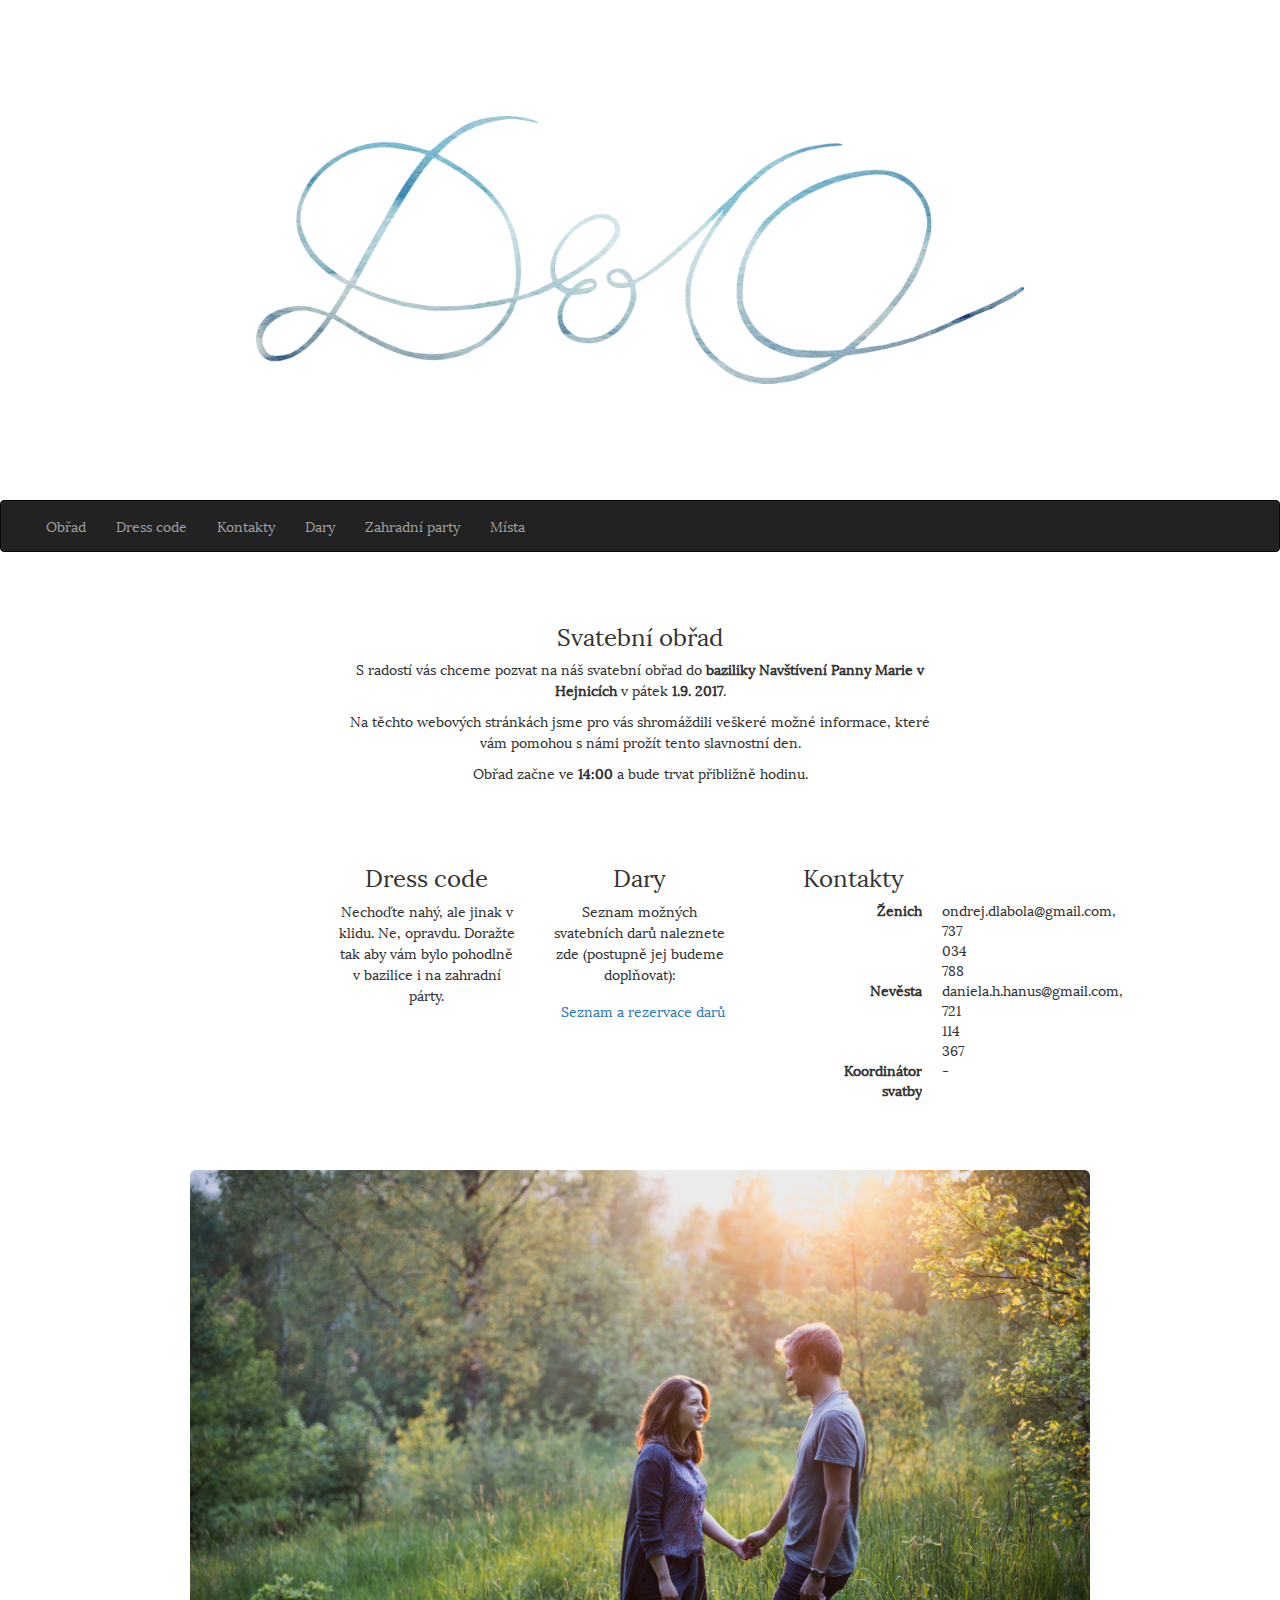
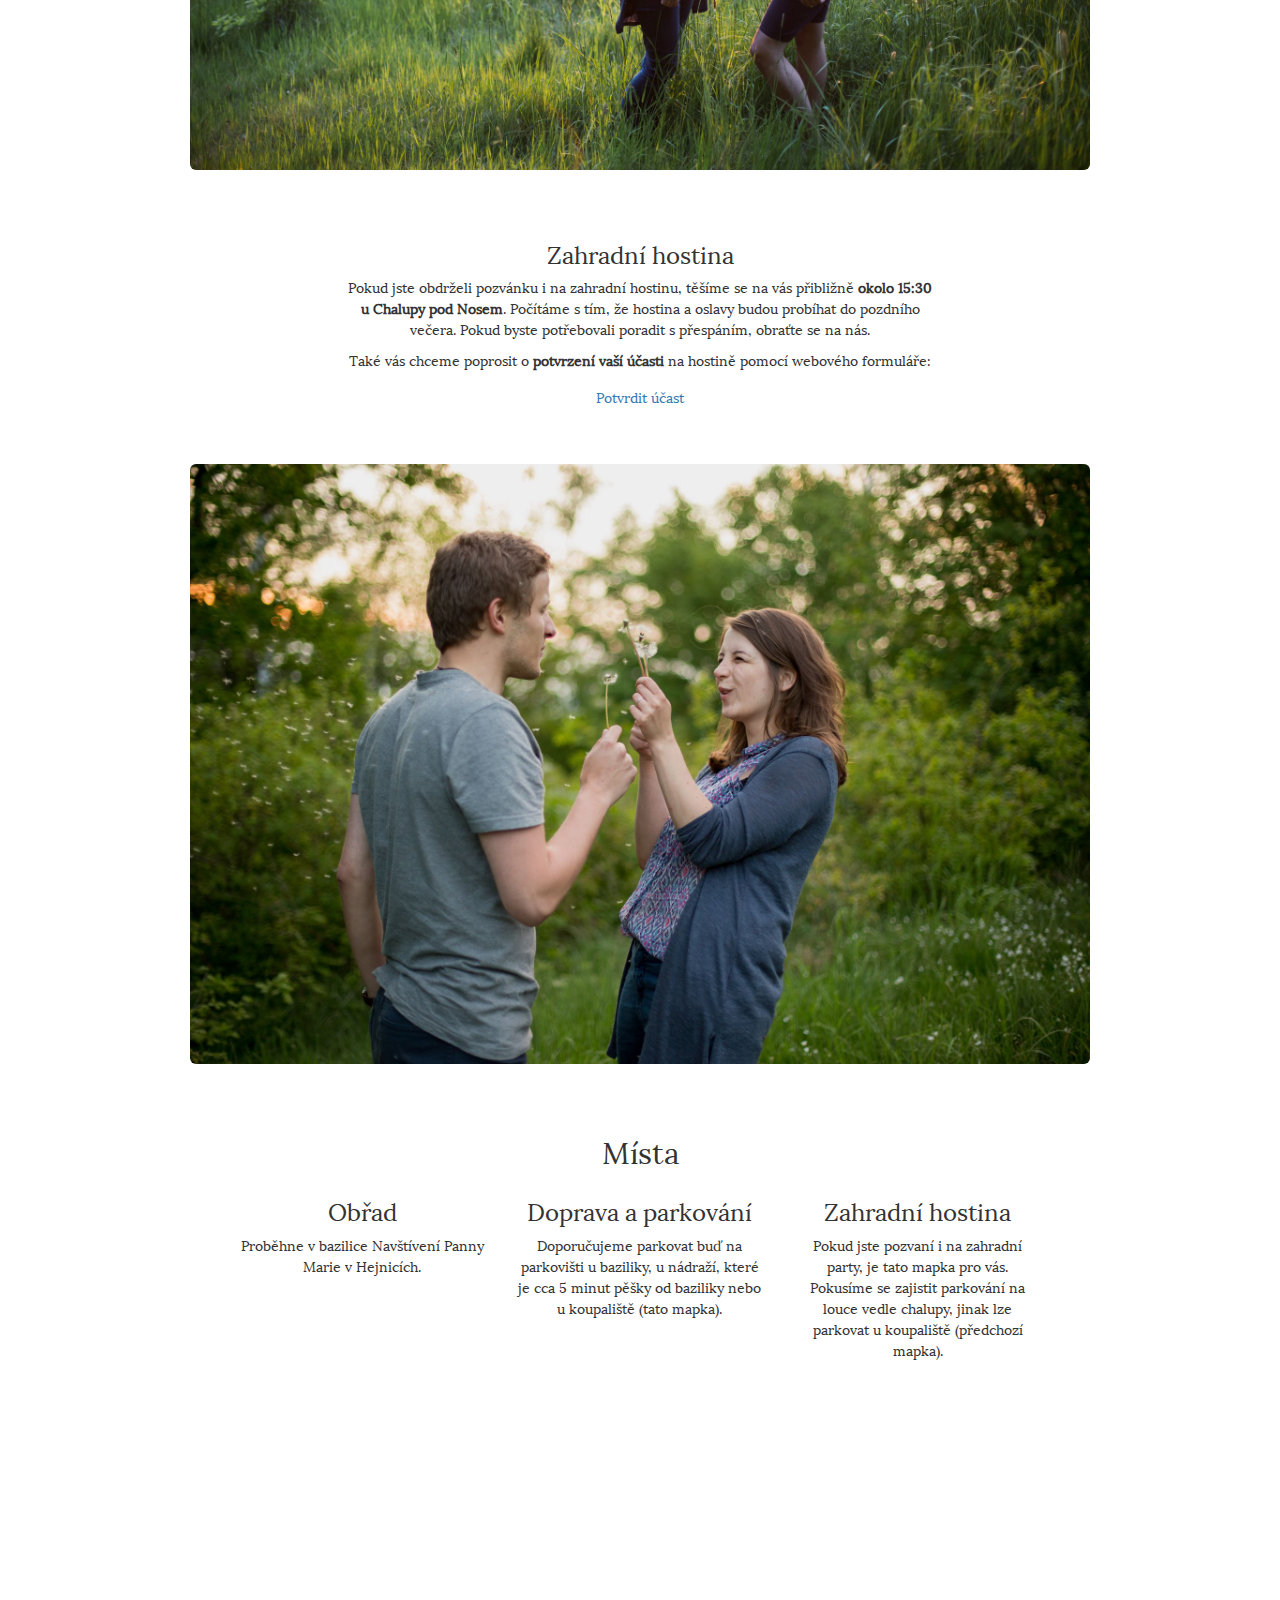
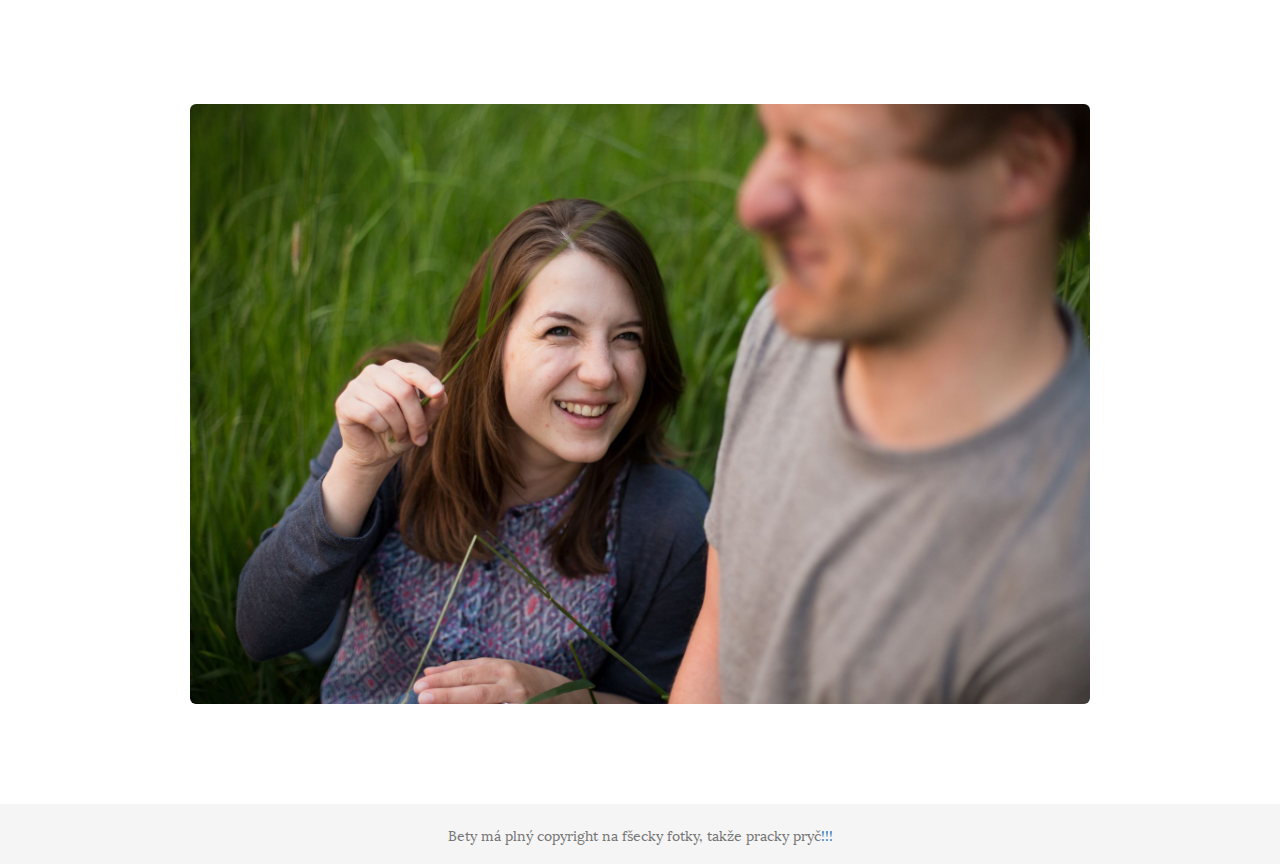
==== index.html @ 7dfdc050 "Added third map description" ====
<!DOCTYPE html>
<html lang="en">
<head>
    <title>Dáda a Ondra</title>
    <meta charset="UTF-8">
    <meta name="viewport" content="width=device-width, initial-scale=1">

    <link rel="stylesheet" href="https://maxcdn.bootstrapcdn.com/bootstrap/3.3.7/css/bootstrap.min.css">
    <link rel="stylesheet" href="css/custom.css">
    <script src="https://ajax.googleapis.com/ajax/libs/jquery/3.2.1/jquery.min.js"></script>
    <script src="https://maxcdn.bootstrapcdn.com/bootstrap/3.3.7/js/bootstrap.min.js"></script>

    <script src="https://api.mapy.cz/loader.js"></script>
    <script>Loader.load()</script>

</head>
<body data-spy="scroll" data-target=".navbar" data-offset="50">

<div class="container-fluid">
    <div class="row">
        <div class="col-sm-12 header-bg"></div>
    </div>
</div>

<nav class="navbar navbar-inverse" data-spy="affix" data-offset-top="0">
    <div class="container-fluid">
        <div class="navbar-header">
            <button type="button" class="navbar-toggle" data-toggle="collapse" data-target="#menu">
                <span class="icon-bar"></span>
                <span class="icon-bar"></span>
                <span class="icon-bar"></span>
            </button>
        </div>
        <div>
            <div class="collapse navbar-collapse" id="menu">
                <ul class="nav navbar-nav">
                    <li><a href="#ceremony-block">Obřad</a></li>
                    <li><a href="#info-block">Dress code</a></li>
                    <li><a href="#info-block">Kontakty</a></li>
                    <li><a href="#info-block">Dary</a></li>
                    <li><a href="#party-block">Zahradní party</a></li>
                    <li><a href="#navigation-block">Místa</a></li>
                </ul>
            </div>
        </div>
    </div>
</nav>

<div id="ceremony-block" class="container-fluid content">
    <div class="row">
        <div class="col-sm-3">
        </div>
        <div id="ceremony" class="col-sm-6">
            <h3>Svatební obřad</h3>
            <p>
                S radostí vás chceme pozvat na náš svatební obřad do <b>baziliky Navštívení Panny Marie v Hejnicích</b>
                v pátek
                <b>1.9. 2017</b>.
            </p>
            <p>
                Na těchto webových stránkách jsme pro vás shromáždili veškeré možné informace, které vám pomohou s námi
                prožít tento slavnostní den.
            </p>
            <p>
                Obřad začne ve <b>14:00</b> a bude trvat přibližně hodinu.
            </p>
        </div>
        <div class="col-sm-3">
        </div>
    </div>
</div>


<div id="info-block" class="container-fluid content">
    <div class="row">
        <div class="col-sm-3">
        </div>
        <div id="dress-code" class="col-sm-2">
            <h3>Dress code</h3>
            <p class="text-center">
                Nechoďte nahý, ale jinak v klidu. Ne, opravdu. Doražte tak aby vám bylo pohodlně v bazilice i na
                zahradní párty.
            </p>
        </div>
        <div id="gifts" class="col-sm-2">
            <h3>Dary</h3>
            <p class="text-center">
                Seznam možných svatebních darů naleznete zde (postupně jej budeme doplňovat):
            </p>
            <a href="https://www.beremese.cz/wedding_registry/9ls48k8/" class="btn btn-link" role="button">Seznam
                a
                rezervace darů</a>
        </div>
        <div id="contacts" class="col-sm-2">
            <h3>Kontakty</h3>
            <dl class="dl-horizontal">
                <dt>Ženich</dt>
                <dd>ondrej.dlabola@gmail.com, 737 034 788</dd>

                <dt>Nevěsta</dt>
                <dd>daniela.h.hanus@gmail.com, 721 114 367</dd>

                <dt>Koordinátor<br/>svatby</dt>
                <dd>-</dd>
            </dl>
        </div>
        <div class="col-sm-3">
        </div>
    </div>
</div>

<div id="photo-block-1" class="container-fluid content">
    <div class="row">
        <div class="col-sm-12">
            <img class="img-responsive img-rounded photo-horizontal" src="./images/IMG_9282.jpg"/>
        </div>
    </div>
</div>

<div id="party-block" class="container-fluid content">
    <div class="col-sm-3">
    </div>
    <div id="party" class="col-sm-6">
        <h3>Zahradní hostina</h3>
        <p>
            Pokud jste obdrželi pozvánku i na zahradní hostinu, těšíme se na vás přibližně <b>okolo 15:30 u Chalupy pod
            Nosem</b>. Počítáme s tím, že hostina a oslavy budou probíhat do pozdního večera. Pokud byste potřebovali
            poradit s přespáním, obraťte se na nás.
        </p>
        <p>
            Také vás chceme poprosit o <b>potvrzení vaší účasti</b> na hostině pomocí webového formuláře:
        </p>

        <button type="button" class="btn btn-link" data-toggle="modal" data-target="#register-me-modal">Potvrdit účast
        </button>
    </div>
    <div class="col-sm-3">
    </div>
</div>

<div id="photo-block-2" class="container-fluid content">
    <div class="row">
        <div class="col-sm-12">
            <img class="img-responsive img-rounded photo-horizontal" src="./images/IMG_9366.jpg"/>
        </div>
    </div>
</div>

<div id="navigation-block" class="container-fluid content">
    <h2>Místa</h2>
    <div class="col-sm-2">
    </div>
    <div class="col-sm-8">
        <div class="row">
            <div id="ceremony-location" class="col-sm-4">
                <h3>Obřad</h3>
                <p>
                    Proběhne v bazilice Navštívení Panny Marie v Hejnicích.
                    <br/>
                    <br/>
                    <br/>
                </p>
                <iframe src="https://api.mapy.cz/frame?params=%7B%22x%22%3A15.182557798004154%2C%22y%22%3A50.87543993093977%2C%22base%22%3A%2227%22%2C%22layers%22%3A%5B%5D%2C%22zoom%22%3A16%2C%22url%22%3A%22https%3A%2F%2Fmapy.cz%2Fs%2F1PWFK%22%2C%22mark%22%3A%7B%22x%22%3A%2215.182557798004154%22%2C%22y%22%3A%2250.87543993093977%22%2C%22title%22%3A%2250.8754400N%2C%2015.1825578E%22%7D%2C%22overview%22%3Afalse%7D&amp;width=400&amp;height=280&amp;lang=cs"
                        width="400" height="280" style="border:none" frameBorder="0"></iframe>
            </div>
            <div id="parking-location" class="col-sm-4">
                <h3>Doprava a parkování</h3>
                <p>
                    Doporučujeme parkovat buď na parkovišti u baziliky, u nádraží, které je cca 5 minut pěšky od
                    baziliky nebo u koupaliště (tato mapka).
                </p>
                <iframe src="https://api.mapy.cz/frame?params=%7B%22x%22%3A15.185529685592655%2C%22y%22%3A50.87555840554032%2C%22base%22%3A%2227%22%2C%22layers%22%3A%5B%5D%2C%22zoom%22%3A16%2C%22url%22%3A%22https%3A%2F%2Fmapy.cz%2Fs%2F1PWHL%22%2C%22mark%22%3A%7B%22x%22%3A%2215.187825656509403%22%2C%22y%22%3A%2250.87579873880292%22%2C%22title%22%3A%2250.8757986N%2C%2015.1878256E%22%7D%2C%22overview%22%3Afalse%7D&amp;width=400&amp;height=280&amp;lang=cs"
                        width="400" height="280" style="border:none" frameBorder="0"></iframe>
            </div>
            <div id="party-location" class="col-sm-4">
                <h3>Zahradní hostina</h3>
                <p>
                    Pokud jste pozvaní i na zahradní party, je tato mapka pro vás. Pokusíme se zajistit parkování na
                    louce vedle chalupy, jinak lze parkovat u koupaliště (předchozí mapka).
                </p>
                <iframe src="https://api.mapy.cz/frame?params=%7B%22x%22%3A15.194311237907414%2C%22y%22%3A50.87183815936264%2C%22base%22%3A%2227%22%2C%22layers%22%3A%5B%5D%2C%22zoom%22%3A16%2C%22url%22%3A%22https%3A%2F%2Fmapy.cz%2Fs%2F1PWI7%22%2C%22mark%22%3A%7B%22x%22%3A%2215.194686747169499%22%2C%22y%22%3A%2250.8714894768473%22%2C%22title%22%3A%22Z%C3%A1ti%C5%A1%C3%AD%20186%2C%20Hejnice%22%7D%2C%22overview%22%3Afalse%7D&amp;width=400&amp;height=280&amp;lang=cs"
                        width="400" height="280" style="border:none" frameBorder="0"></iframe>
            </div>
        </div>
    </div>
    <div class="col-sm-2">
    </div>
</div>

<div id="photo-block-3" class="container-fluid content">
    <div class="row">
        <div class="col-sm-12">
            <img class="img-responsive img-rounded photo-horizontal" src="./images/IMG_9304.jpg"/>
        </div>
    </div>
</div>

<script>
    var submitted = false;
</script>

<iframe name="hidden_iframe" id="hidden_iframe" style="display:none;"
        onload="if(submitted){
            $('#register-me-modal').modal('hide');
            $('#thank-you-modal').modal('show');
        }"
        frameborder="0">
</iframe>

<div id="register-me-modal" class="modal fade modal-do" role="dialog">
    <div class="modal-dialog modal-sm ">

        <div class="modal-content">
            <form action="https://docs.google.com/forms/d/e/1FAIpQLSevgIt2y4L9eACH-d4NihC_eIrcuubS045JWksDx2VTRKlRAg/formResponse"
                  target="hidden_iframe" method="POST" id="googleForm" onsubmit="submitted=true;">
                <div class="modal-header">
                    <button type="button" class="close" data-dismiss="modal">&times;</button>
                    <h4 class="modal-title">Dorazíme!</h4>
                </div>
                <div class="modal-body">

                    <div class="form-group">
                        <label for="entry_1836732731">Vaše jméno</label>
                        <input type="text" name="entry.1836732731" value="" class="" id="entry_1836732731" dir="auto"
                               placeholder="Jméno">
                    </div>
                    <div class="form-group">
                        <label>Dorazím s:</label>
                        <div class="checkbox">
                            <label><input name="entry.2018107835" type="checkbox" data-value="partnerem"
                                          value="partnerem">partnerem</label>
                        </div>
                        <div class="checkbox">
                            <label><input name="entry.2018107835" type="checkbox" data-value="dětmi"
                                          value="dětmi">dětmi</label>
                        </div>
                    </div>
                    <div class="form-group">
                        <label for="entry_1009615310">Vzkaz pro nás</label>
                        <textarea class="" data-rows="5" tabindex="0" aria-label="Místo pro vzkazy"
                                  name="entry.1009615310"
                                  id="entry_1009615310" dir="auto" data-initial-dir="auto"
                                  data-initial-value=""></textarea>
                    </div>


                </div>
                <div class="modal-footer">
                    <input type="submit" id="submit" class="btn btn-custom" name="submit" value="Odeslat">
                    <button type="button" class="btn btn-default" data-dismiss="modal">Zavřít</button>
                </div>
            </form>
        </div>

    </div>
</div>

<div id="thank-you-modal" class="modal fade modal-do" role="dialog">
    <div class="modal-dialog modal-sm">
        <div class="modal-content">
            <div class="modal-header">
                <button type="button" class="close" data-dismiss="modal">&times;</button>
                <h4 class="modal-title">Odesláno!</h4>
            </div>
            <div class="modal-body">
                <p>Díky!</p>
            </div>
            <div class="modal-footer">
                <button type="button" class="btn btn-default" data-dismiss="modal">Zavřít</button>
            </div>
        </div>

    </div>
</div>

<footer class="footer">
    <div class="container">
        <p class="text-muted">Bety má plný copyright na fšecky fotky, takže pracky pryč<a href="secret.html">!!!</a></p>
    </div>
</footer>

</body>
</html>
---- css/custom.css ----
@font-face {
    font-family: 'Lora';
    src: url('./../fonts/Lora-Regular.ttf');
}

@font-face {
    font-family: 'LoraBold';
    src: url('./../fonts/Lora-Bold.ttf');
}

@font-face {
    font-family: 'LoraItalic';
    src: url('./../fonts/Lora-Italic.ttf');
}

@font-face {
    font-family: 'LoraBoldItalic';
    src: url('./../fonts/Lora-BoldItalic.ttf');
}

body {
    position: relative;
    font: normal 14px Lora;
    text-align: center;
}

h3 {
    text-align: center;
}

.dl-horizontal dd {
    text-align: left;
}

.affix {
    top:0;
    width: 100%;
    z-index:100;
}
.navbar {
    margin-bottom: 0;
}

.affix ~ .container-fluid {
    position: relative;
    top: 50px;
}

.content {
    padding-top: 50px;
}

.col-sm-4 > .photo-vertical {
    max-width: 400px;
    margin: auto;
}

.col-sm-12 > .photo-horizontal {
    max-width: 900px;
    margin: auto;
}

.header-bg {
    width: 100%;
    height: 500px;
    background-image: url(./../images/DaO.png);
    background-repeat: no-repeat;
    background-size: 60%;
    background-position: center center;
}

.modal-do {
    text-align: left;
    margin: 10px;
}

.footer {
    margin-top: 100px;
    bottom: 0;
    width: 100%;
    height: 60px;
    background-color: #f5f5f5;
}

.container .text-muted {
    margin: 20px 0;
}
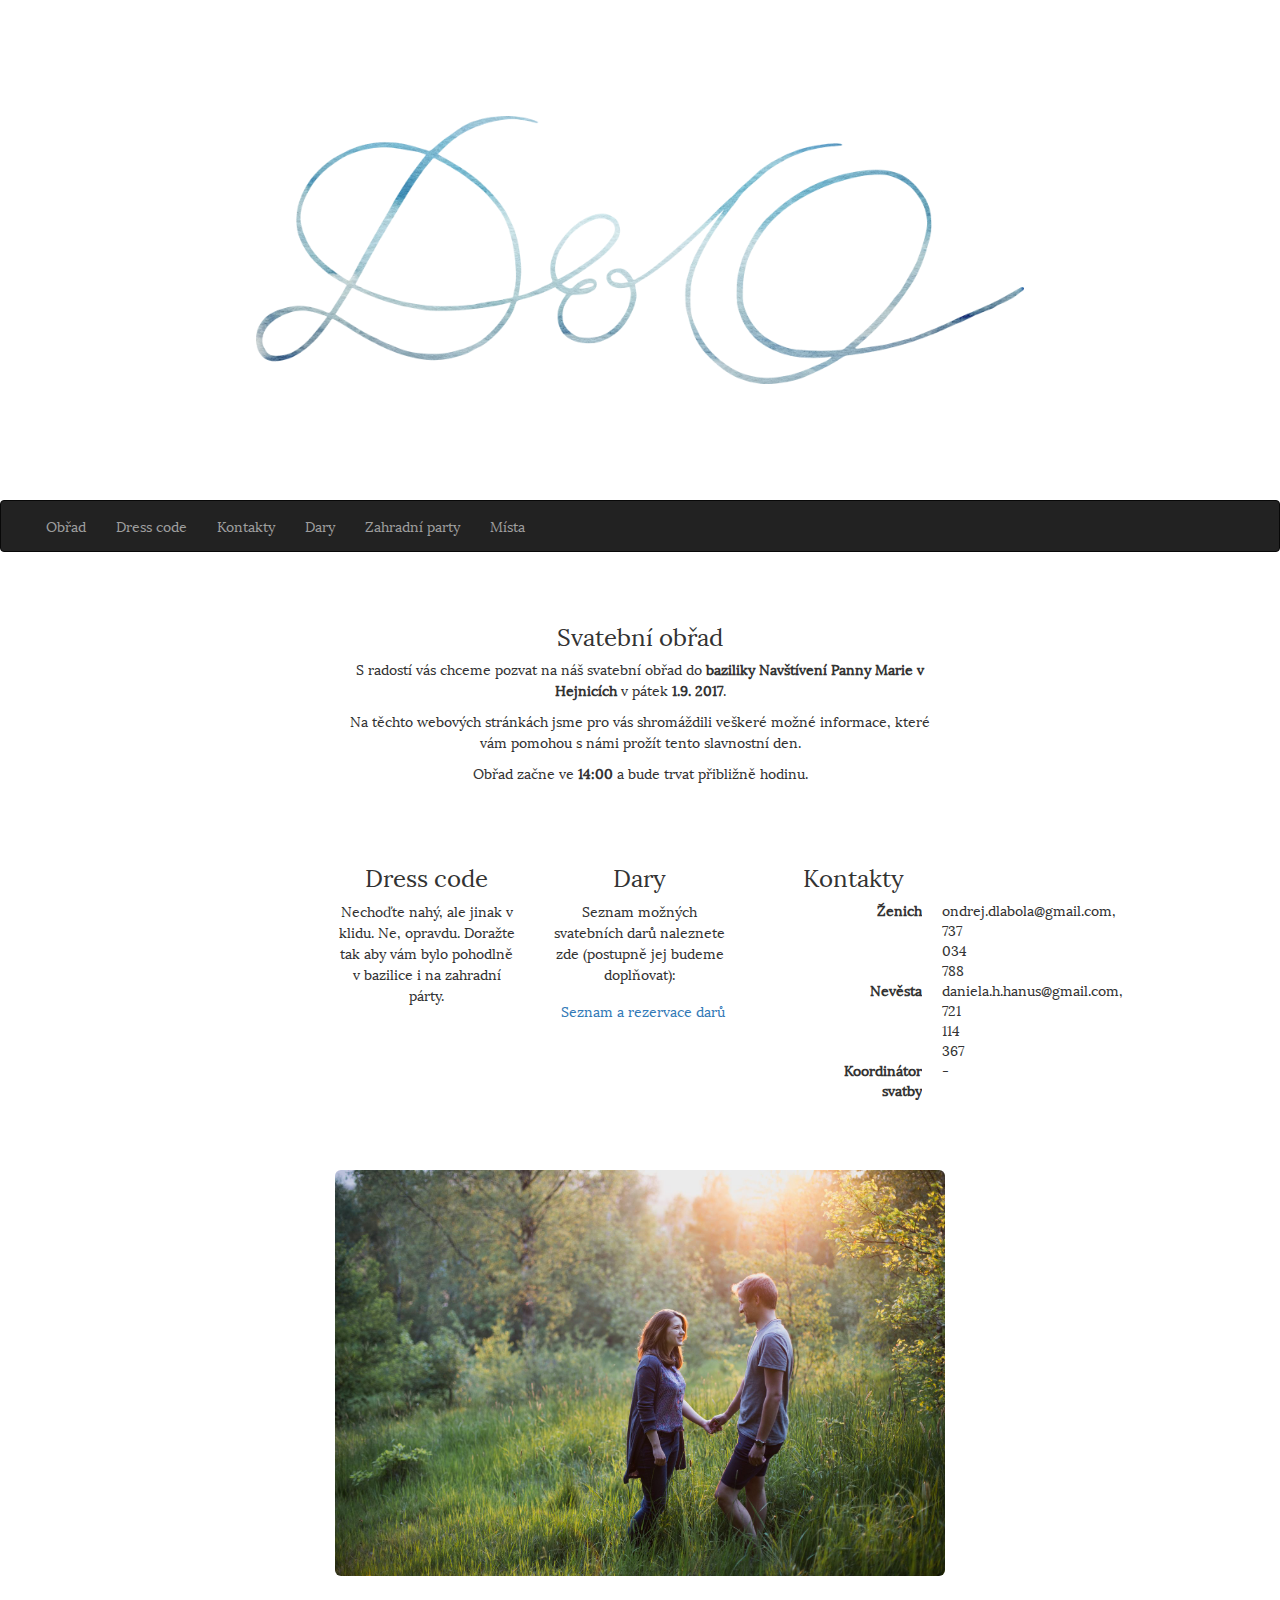
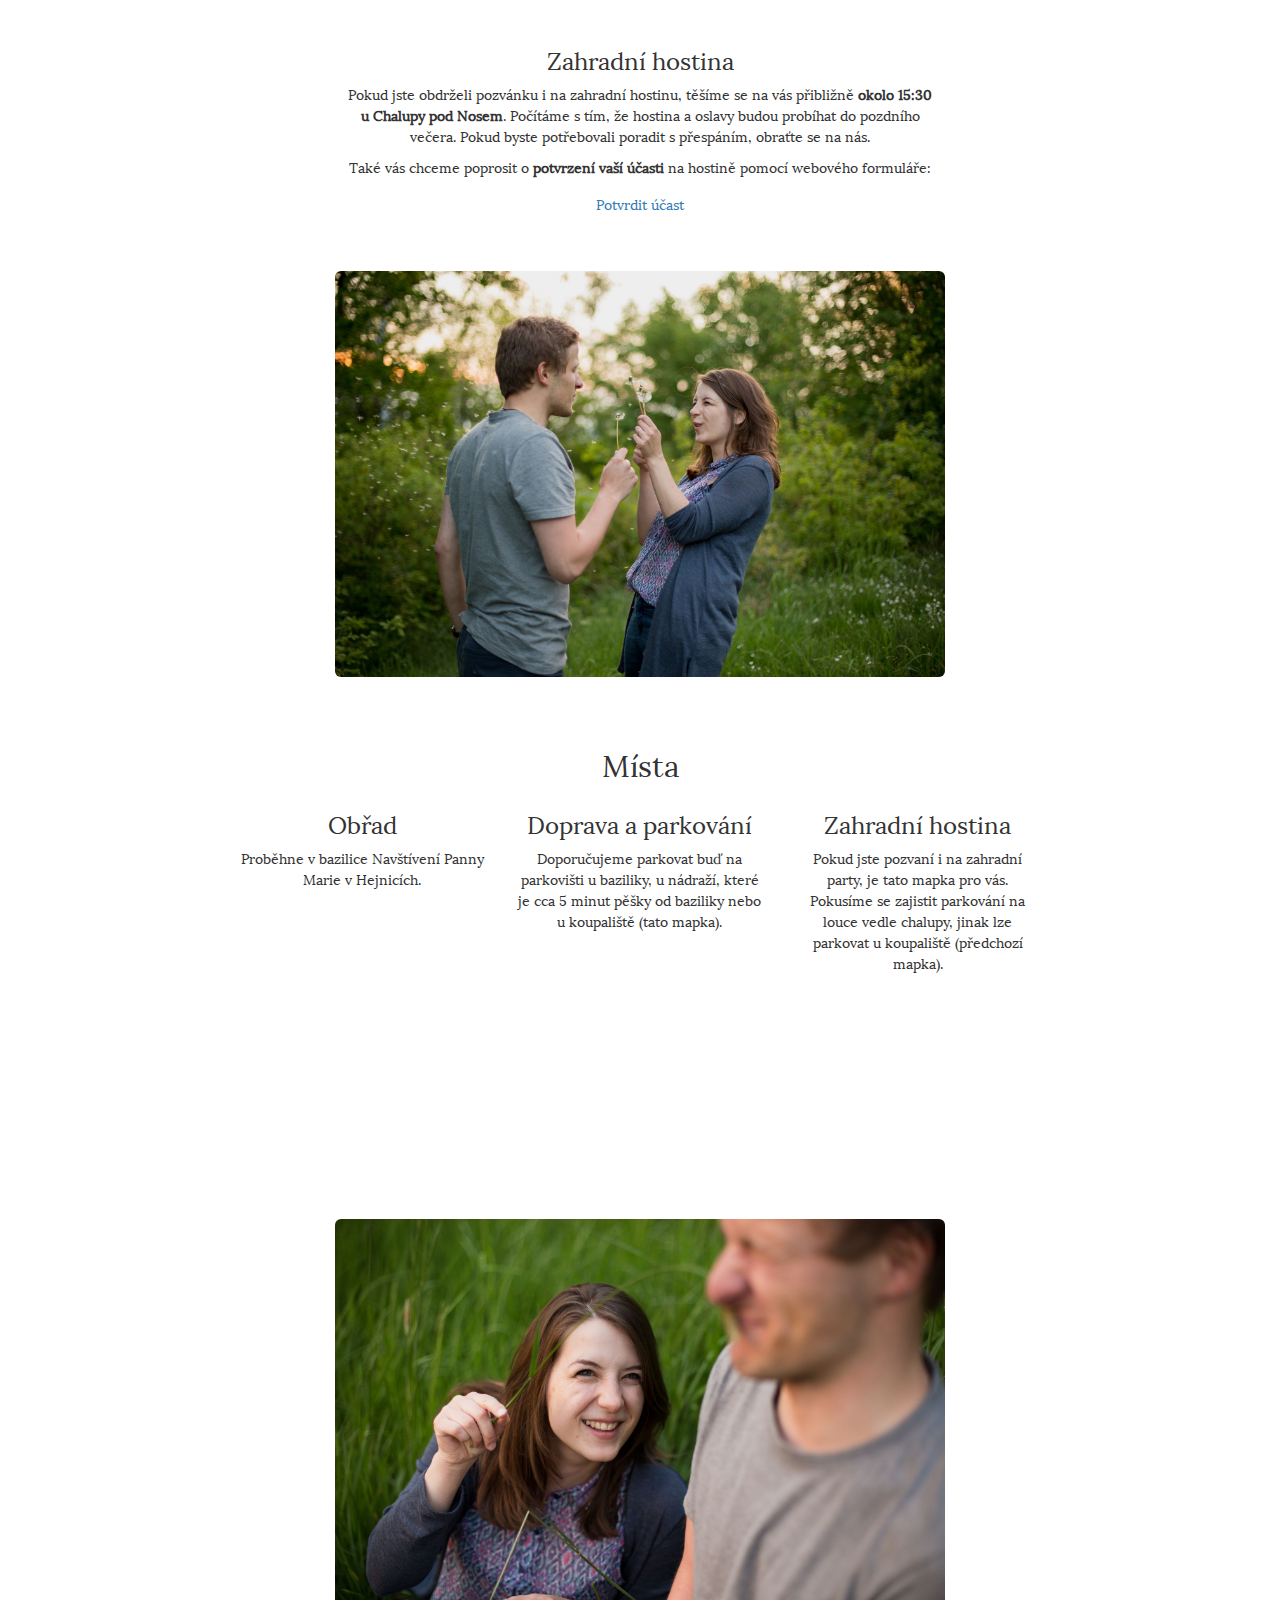
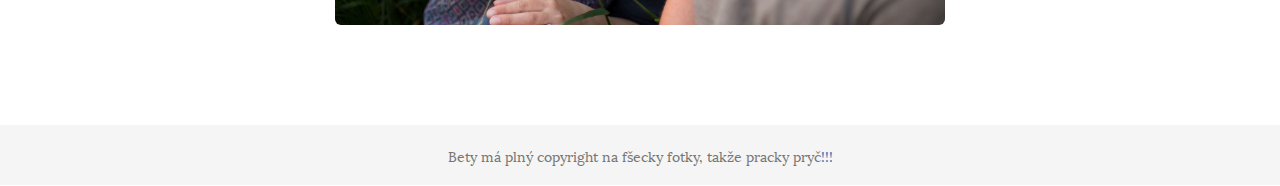
==== commit 12c0d766: "Responsive images and maps" ====
--- a/index.html
+++ b/index.html
@@ -111,8 +111,12 @@
 
 <div id="photo-block-1" class="container-fluid content">
     <div class="row">
-        <div class="col-sm-12">
-            <img class="img-responsive img-rounded photo-horizontal" src="./images/IMG_9282.jpg"/>
+        <div class="col-sm-3">
+        </div>
+        <div class="col-sm-6">
+            <img class="img-responsive img-rounded" src="./images/IMG_9282.jpg"/>
+        </div>
+        <div class="col-sm-3">
         </div>
     </div>
 </div>
@@ -140,8 +144,12 @@
 
 <div id="photo-block-2" class="container-fluid content">
     <div class="row">
-        <div class="col-sm-12">
-            <img class="img-responsive img-rounded photo-horizontal" src="./images/IMG_9366.jpg"/>
+        <div class="col-sm-3">
+        </div>
+        <div class="col-sm-6">
+            <img class="img-responsive img-rounded" src="./images/IMG_9366.jpg"/>
+        </div>
+        <div class="col-sm-3">
         </div>
     </div>
 </div>
@@ -160,17 +168,22 @@
                     <br/>
                     <br/>
                 </p>
-                <iframe src="https://api.mapy.cz/frame?params=%7B%22x%22%3A15.182557798004154%2C%22y%22%3A50.87543993093977%2C%22base%22%3A%2227%22%2C%22layers%22%3A%5B%5D%2C%22zoom%22%3A16%2C%22url%22%3A%22https%3A%2F%2Fmapy.cz%2Fs%2F1PWFK%22%2C%22mark%22%3A%7B%22x%22%3A%2215.182557798004154%22%2C%22y%22%3A%2250.87543993093977%22%2C%22title%22%3A%2250.8754400N%2C%2015.1825578E%22%7D%2C%22overview%22%3Afalse%7D&amp;width=400&amp;height=280&amp;lang=cs"
-                        width="400" height="280" style="border:none" frameBorder="0"></iframe>
+                <div class="embed-responsive embed-responsive-4by3">
+                    <iframe src="https://api.mapy.cz/frame?params=%7B%22x%22%3A15.182557798004154%2C%22y%22%3A50.87543993093977%2C%22base%22%3A%2227%22%2C%22layers%22%3A%5B%5D%2C%22zoom%22%3A16%2C%22url%22%3A%22https%3A%2F%2Fmapy.cz%2Fs%2F1PWFK%22%2C%22mark%22%3A%7B%22x%22%3A%2215.182557798004154%22%2C%22y%22%3A%2250.87543993093977%22%2C%22title%22%3A%2250.8754400N%2C%2015.1825578E%22%7D%2C%22overview%22%3Afalse%7D&amp;width=400&amp;height=280&amp;lang=cs"
+                            width="380" height="280" style="border:none" frameBorder="0"></iframe>
+                </div>
             </div>
             <div id="parking-location" class="col-sm-4">
                 <h3>Doprava a parkování</h3>
                 <p>
                     Doporučujeme parkovat buď na parkovišti u baziliky, u nádraží, které je cca 5 minut pěšky od
                     baziliky nebo u koupaliště (tato mapka).
+                    <br/>
                 </p>
-                <iframe src="https://api.mapy.cz/frame?params=%7B%22x%22%3A15.185529685592655%2C%22y%22%3A50.87555840554032%2C%22base%22%3A%2227%22%2C%22layers%22%3A%5B%5D%2C%22zoom%22%3A16%2C%22url%22%3A%22https%3A%2F%2Fmapy.cz%2Fs%2F1PWHL%22%2C%22mark%22%3A%7B%22x%22%3A%2215.187825656509403%22%2C%22y%22%3A%2250.87579873880292%22%2C%22title%22%3A%2250.8757986N%2C%2015.1878256E%22%7D%2C%22overview%22%3Afalse%7D&amp;width=400&amp;height=280&amp;lang=cs"
-                        width="400" height="280" style="border:none" frameBorder="0"></iframe>
+                <div class="embed-responsive embed-responsive-4by3">
+                    <iframe src="https://api.mapy.cz/frame?params=%7B%22x%22%3A15.185529685592655%2C%22y%22%3A50.87555840554032%2C%22base%22%3A%2227%22%2C%22layers%22%3A%5B%5D%2C%22zoom%22%3A16%2C%22url%22%3A%22https%3A%2F%2Fmapy.cz%2Fs%2F1PWHL%22%2C%22mark%22%3A%7B%22x%22%3A%2215.187825656509403%22%2C%22y%22%3A%2250.87579873880292%22%2C%22title%22%3A%2250.8757986N%2C%2015.1878256E%22%7D%2C%22overview%22%3Afalse%7D&amp;width=400&amp;height=280&amp;lang=cs"
+                            width="380" height="280" style="border:none" frameBorder="0"></iframe>
+                </div>
             </div>
             <div id="party-location" class="col-sm-4">
                 <h3>Zahradní hostina</h3>
@@ -178,8 +191,10 @@
                     Pokud jste pozvaní i na zahradní party, je tato mapka pro vás. Pokusíme se zajistit parkování na
                     louce vedle chalupy, jinak lze parkovat u koupaliště (předchozí mapka).
                 </p>
-                <iframe src="https://api.mapy.cz/frame?params=%7B%22x%22%3A15.194311237907414%2C%22y%22%3A50.87183815936264%2C%22base%22%3A%2227%22%2C%22layers%22%3A%5B%5D%2C%22zoom%22%3A16%2C%22url%22%3A%22https%3A%2F%2Fmapy.cz%2Fs%2F1PWI7%22%2C%22mark%22%3A%7B%22x%22%3A%2215.194686747169499%22%2C%22y%22%3A%2250.8714894768473%22%2C%22title%22%3A%22Z%C3%A1ti%C5%A1%C3%AD%20186%2C%20Hejnice%22%7D%2C%22overview%22%3Afalse%7D&amp;width=400&amp;height=280&amp;lang=cs"
-                        width="400" height="280" style="border:none" frameBorder="0"></iframe>
+                <div class="embed-responsive embed-responsive-4by3">
+                    <iframe src="https://api.mapy.cz/frame?params=%7B%22x%22%3A15.194311237907414%2C%22y%22%3A50.87183815936264%2C%22base%22%3A%2227%22%2C%22layers%22%3A%5B%5D%2C%22zoom%22%3A16%2C%22url%22%3A%22https%3A%2F%2Fmapy.cz%2Fs%2F1PWI7%22%2C%22mark%22%3A%7B%22x%22%3A%2215.194686747169499%22%2C%22y%22%3A%2250.8714894768473%22%2C%22title%22%3A%22Z%C3%A1ti%C5%A1%C3%AD%20186%2C%20Hejnice%22%7D%2C%22overview%22%3Afalse%7D&amp;width=400&amp;height=280&amp;lang=cs"
+                            width="380" height="280" style="border:none" frameBorder="0"></iframe>
+                </div>
             </div>
         </div>
     </div>
@@ -189,8 +204,12 @@
 
 <div id="photo-block-3" class="container-fluid content">
     <div class="row">
-        <div class="col-sm-12">
-            <img class="img-responsive img-rounded photo-horizontal" src="./images/IMG_9304.jpg"/>
+        <div class="col-sm-3">
+        </div>
+        <div class="col-sm-6">
+            <img class="img-responsive img-rounded" src="./images/IMG_9304.jpg"/>
+        </div>
+        <div class="col-sm-3">
         </div>
     </div>
 </div>
--- a/css/custom.css
+++ b/css/custom.css
@@ -50,14 +50,13 @@
     padding-top: 50px;
 }
 
-.col-sm-4 > .photo-vertical {
-    max-width: 400px;
-    margin: auto;
+.headimage {
+    max-width: 100%;
+    padding: 1em;
 }
 
-.col-sm-12 > .photo-horizontal {
-    max-width: 900px;
-    margin: auto;
+.headimage > img {
+    width: 100%;
 }
 
 .header-bg {
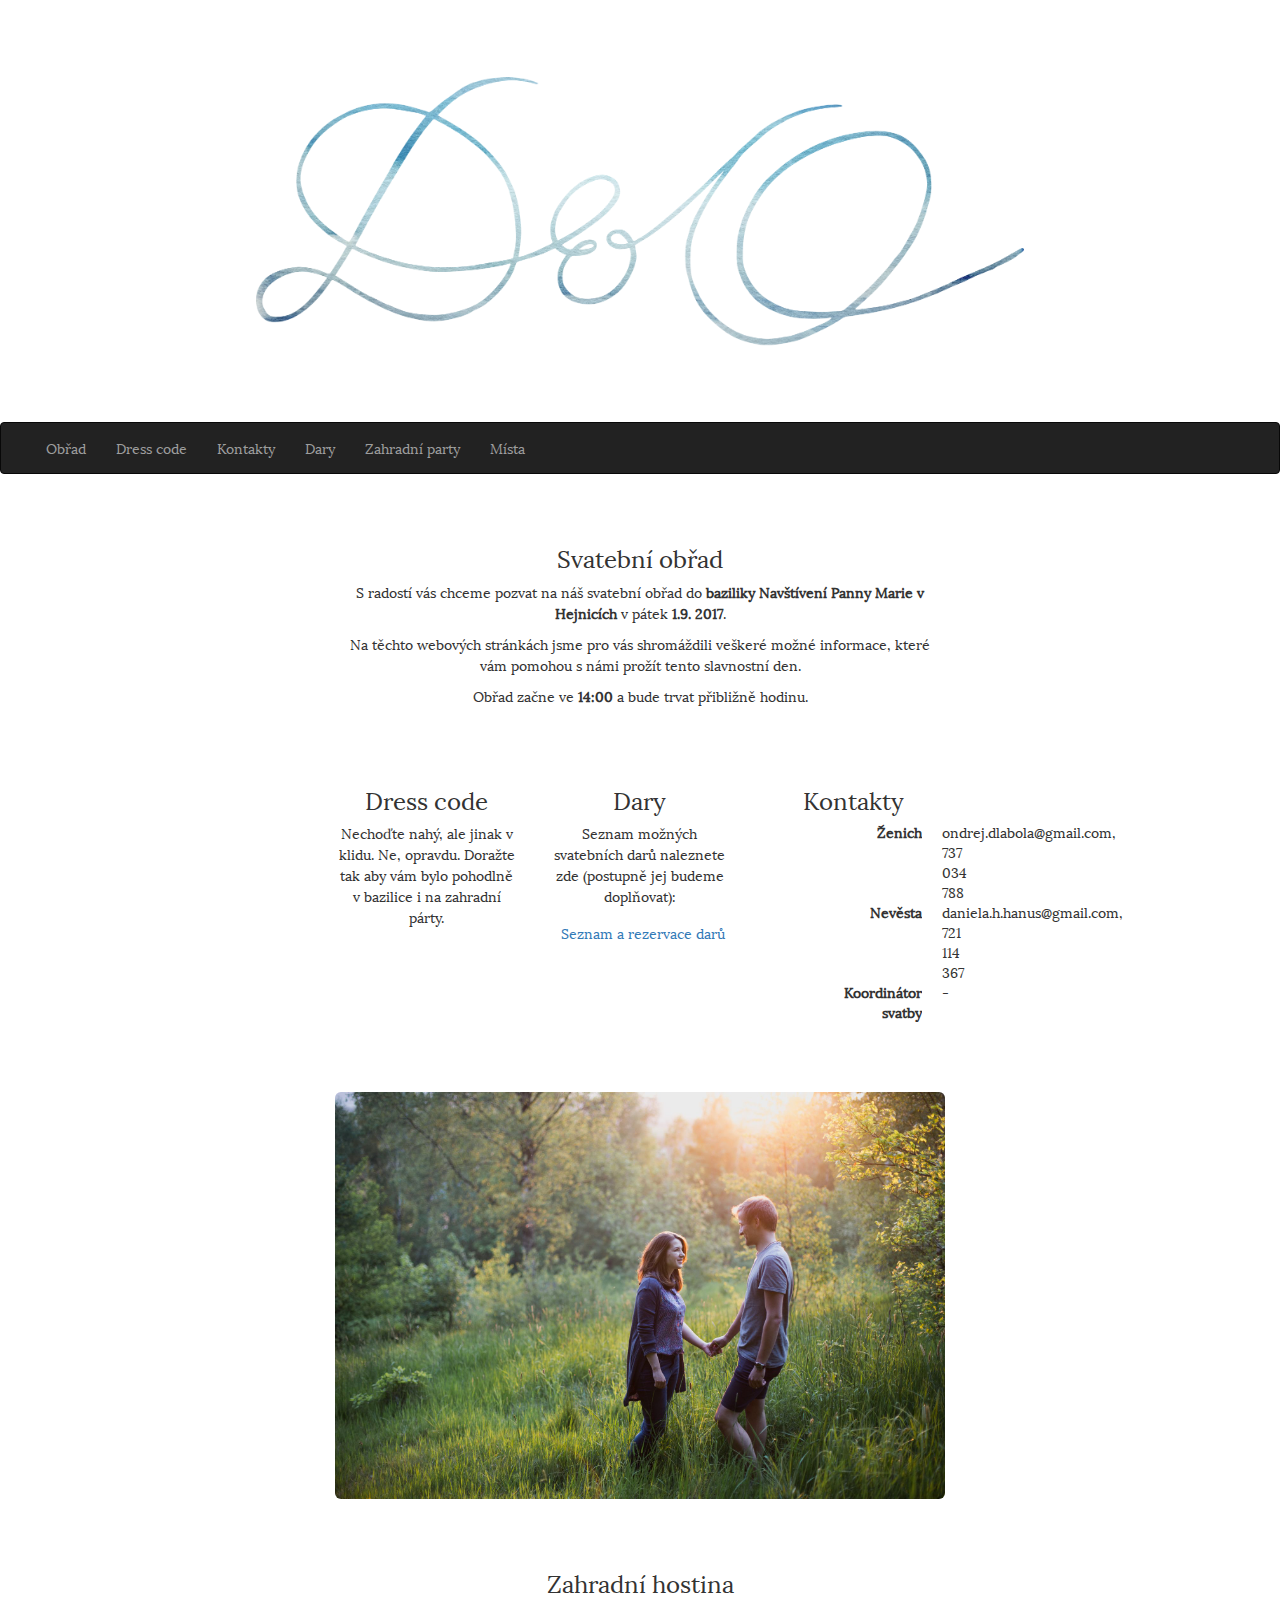
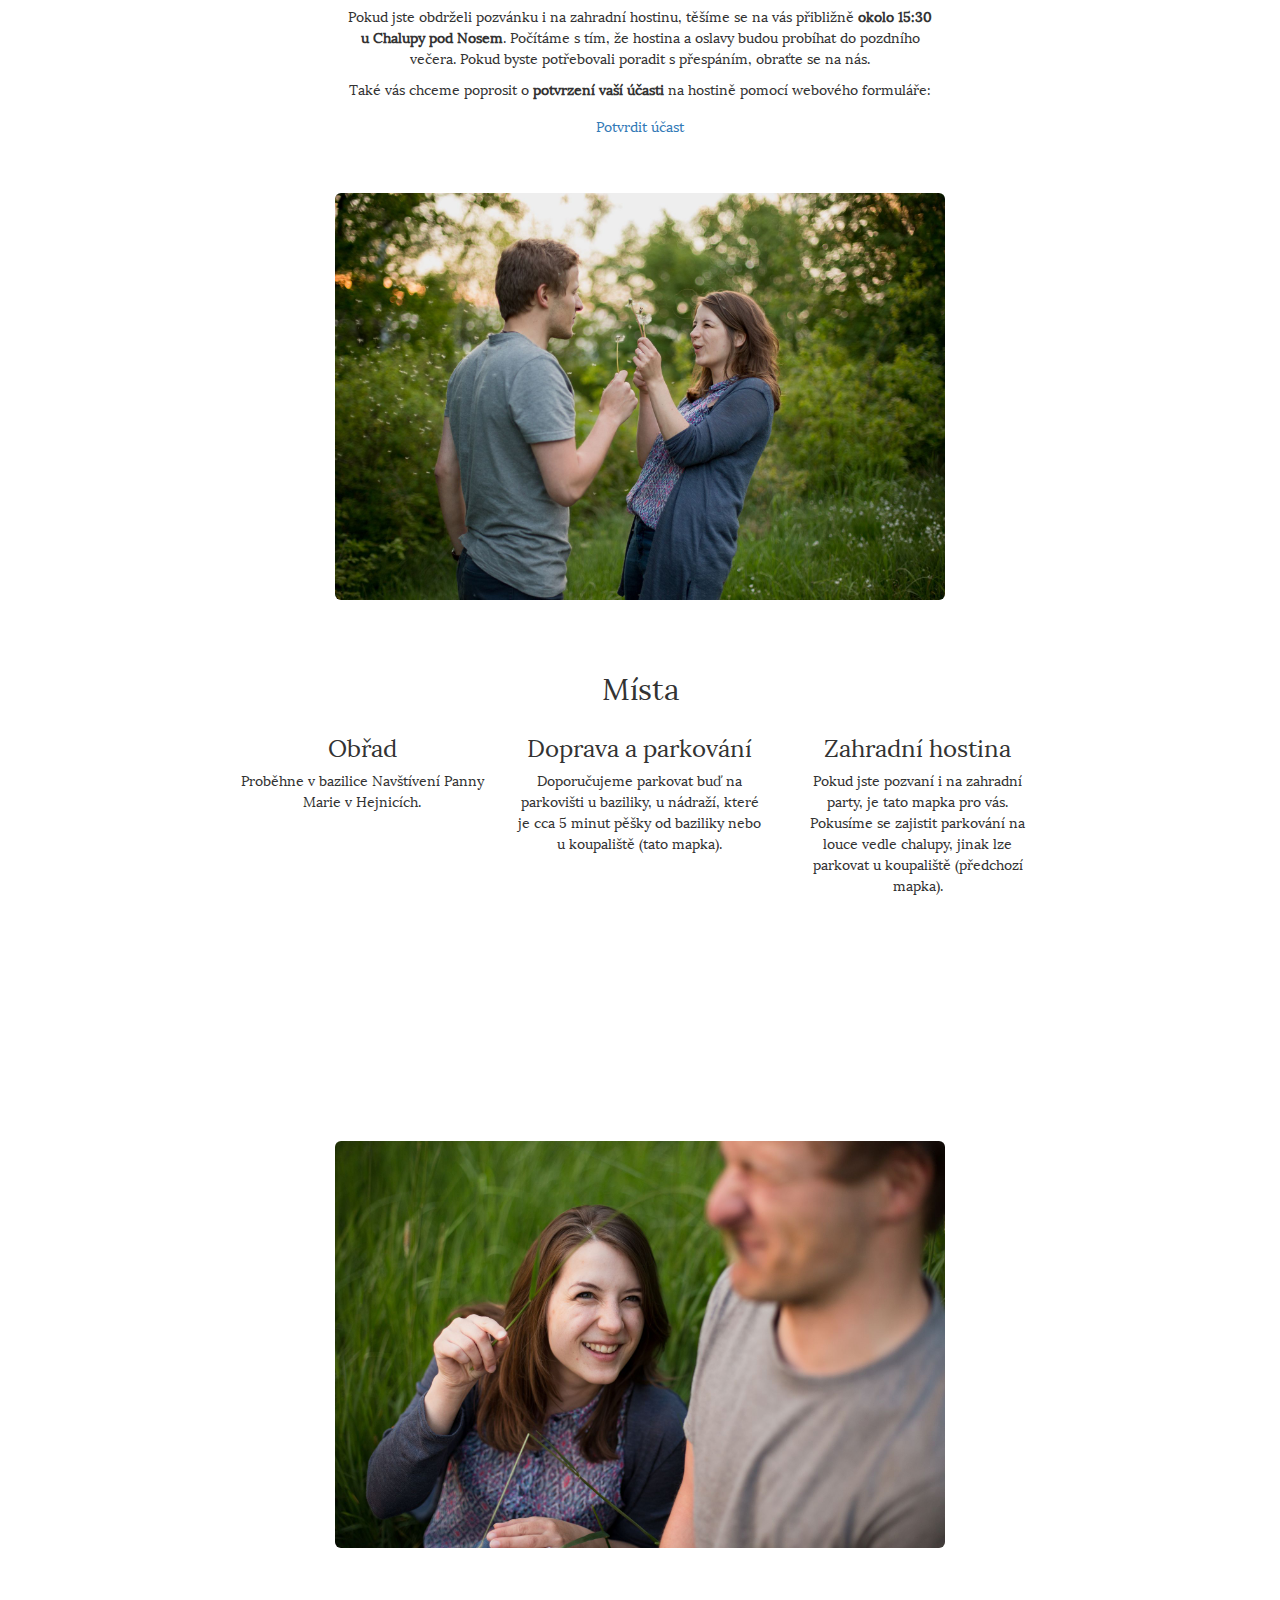
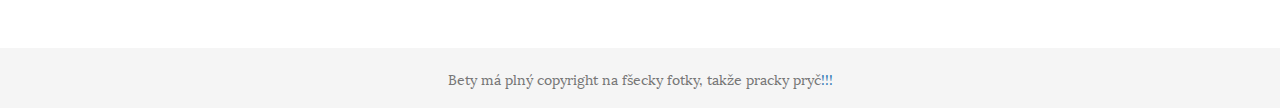
==== commit 4347c8c4: "Fixed link to new tab" ====
--- a/index.html
+++ b/index.html
@@ -87,7 +87,7 @@
             <p class="text-center">
                 Seznam možných svatebních darů naleznete zde (postupně jej budeme doplňovat):
             </p>
-            <a href="https://www.beremese.cz/wedding_registry/9ls48k8/" class="btn btn-link" role="button">Seznam
+            <a href="https://www.beremese.cz/wedding_registry/9ls48k8/" class="btn btn-link" role="button" target="_blank">Seznam
                 a
                 rezervace darů</a>
         </div>
--- a/css/custom.css
+++ b/css/custom.css
@@ -61,7 +61,7 @@
 
 .header-bg {
     width: 100%;
-    height: 500px;
+    padding-bottom: 33%;
     background-image: url(./../images/DaO.png);
     background-repeat: no-repeat;
     background-size: 60%;
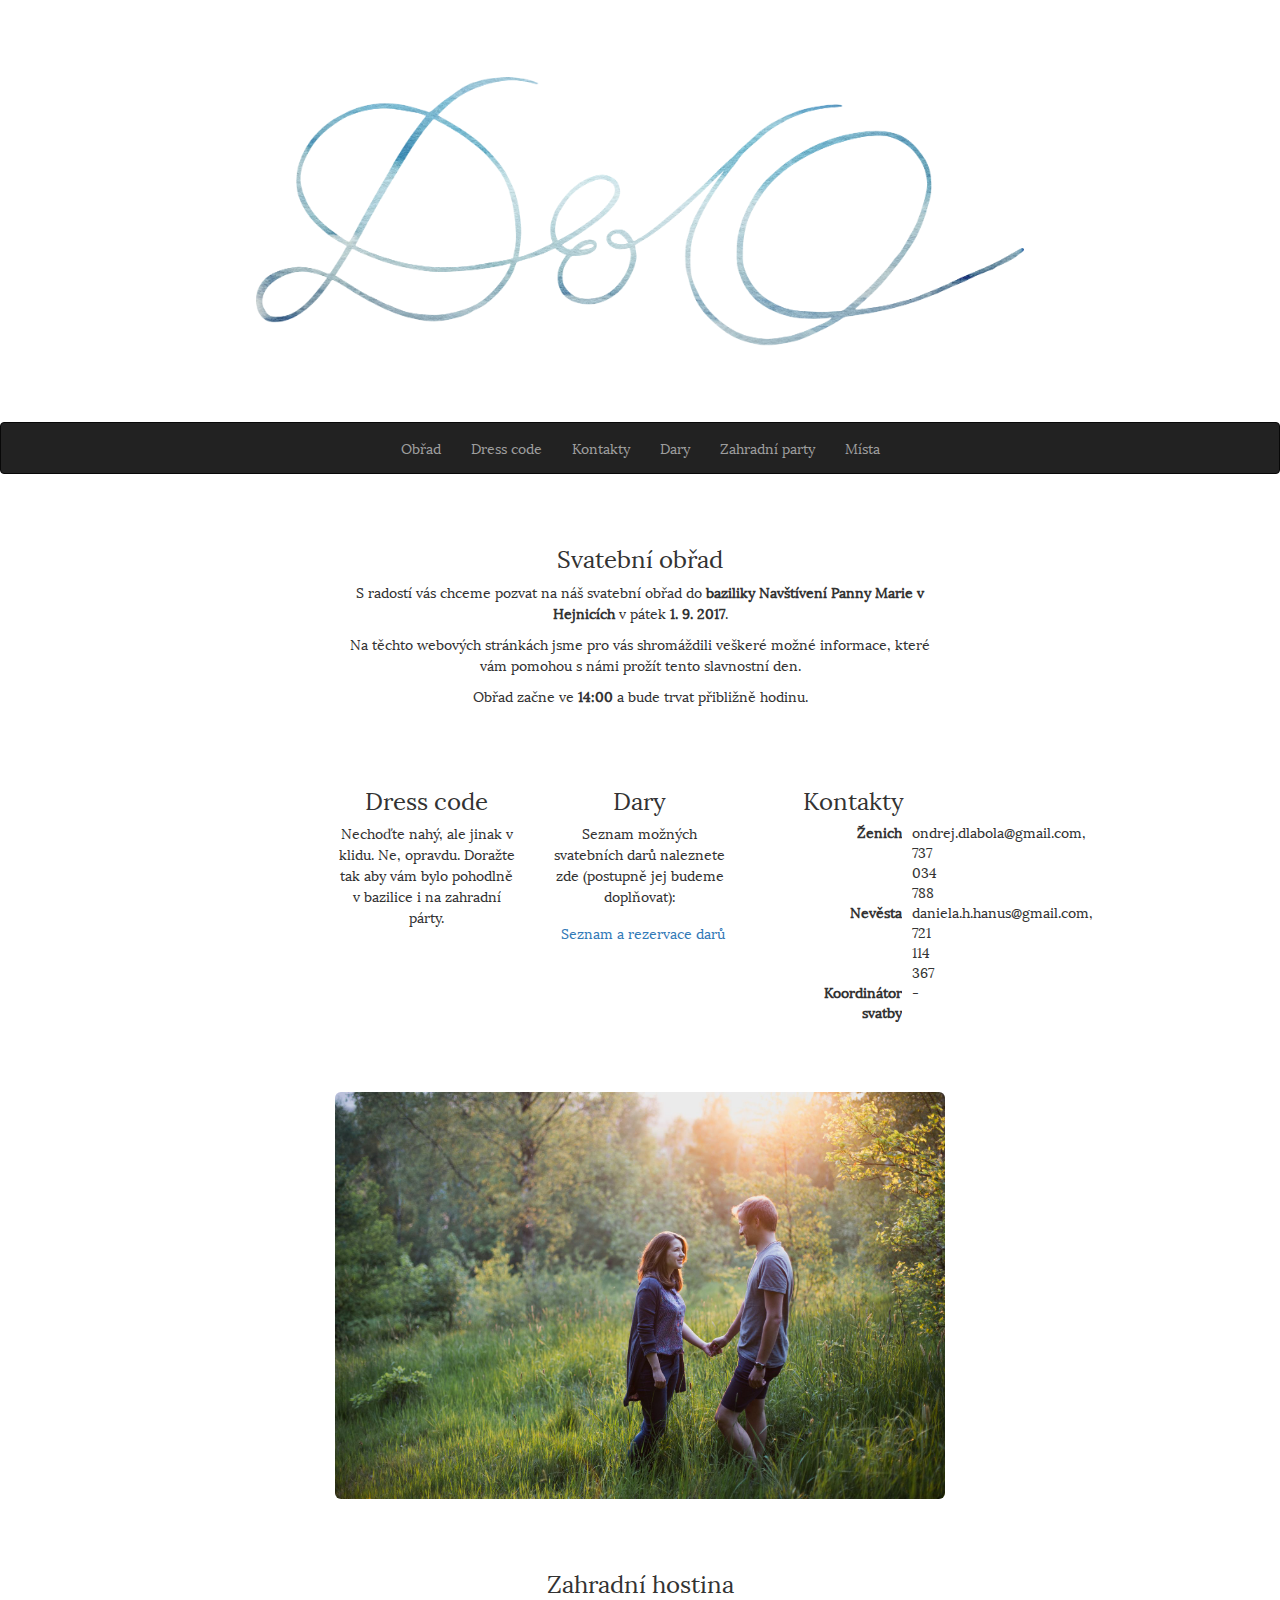
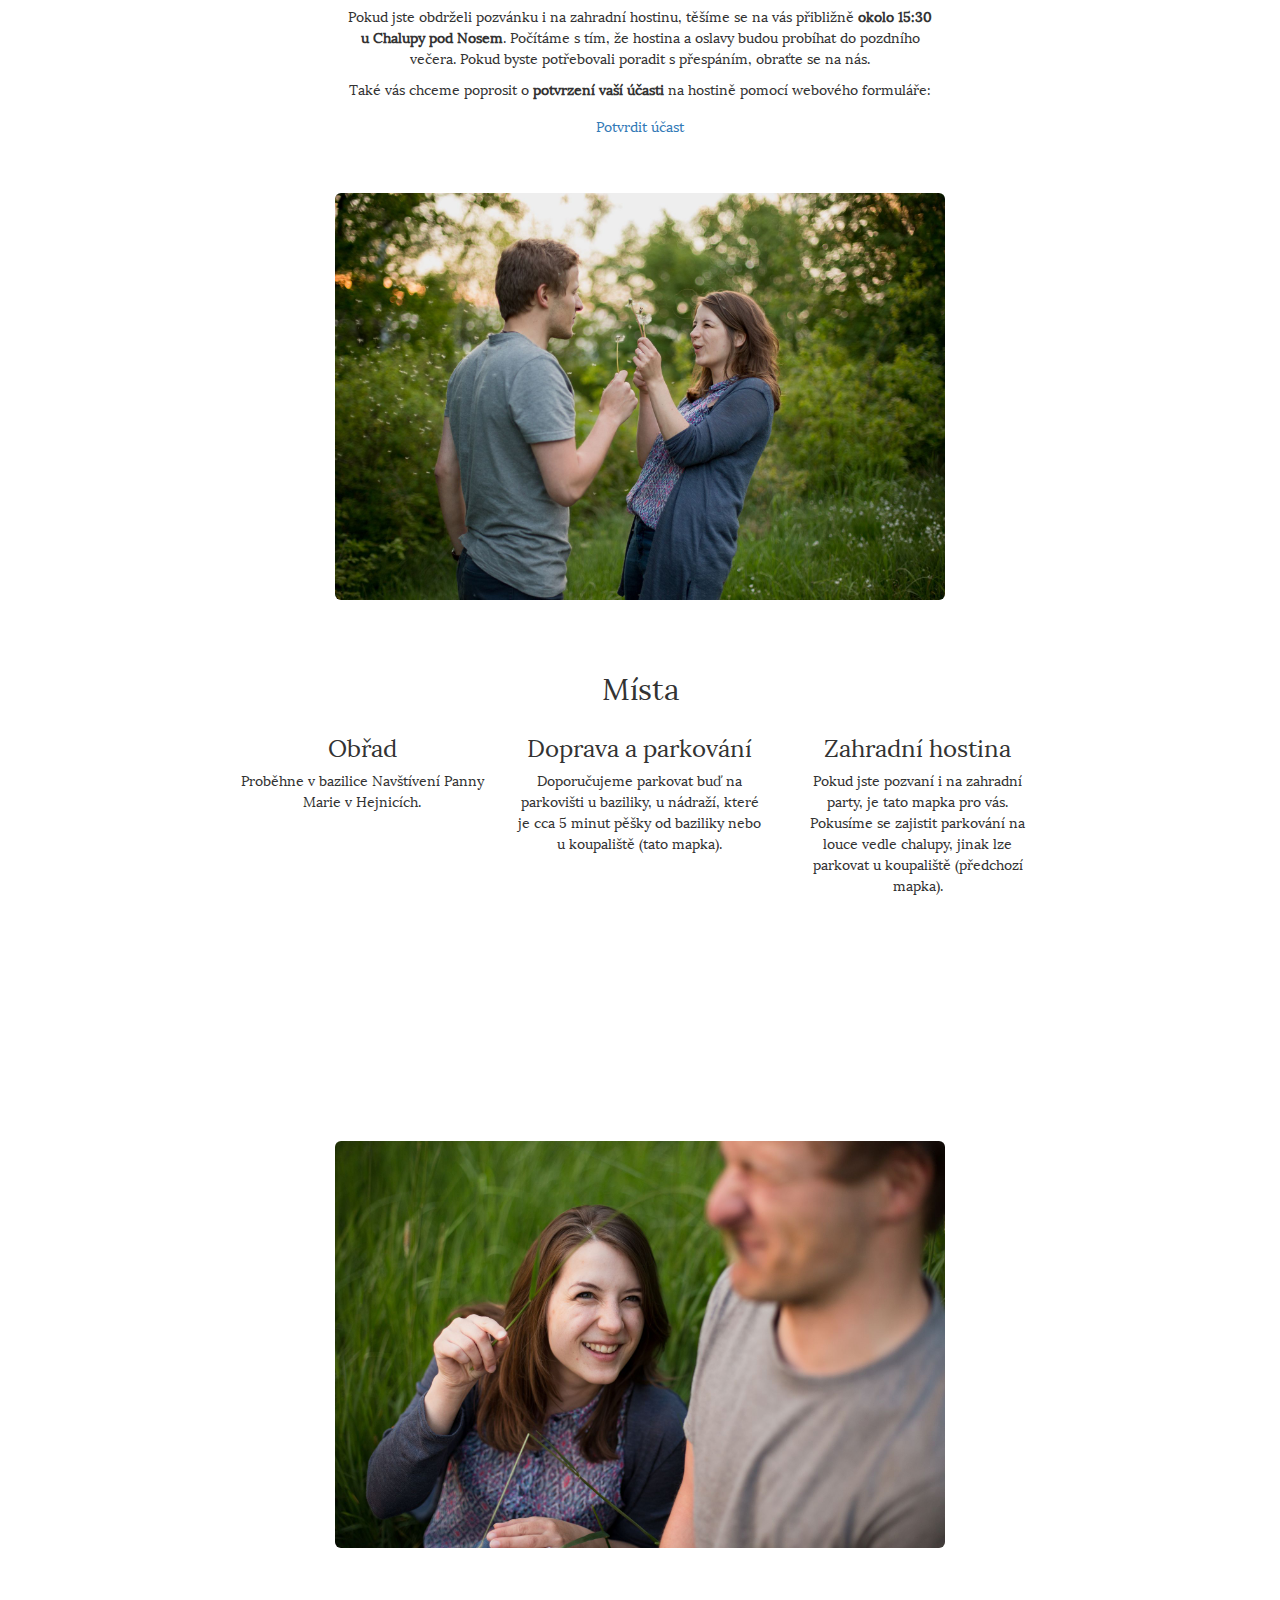
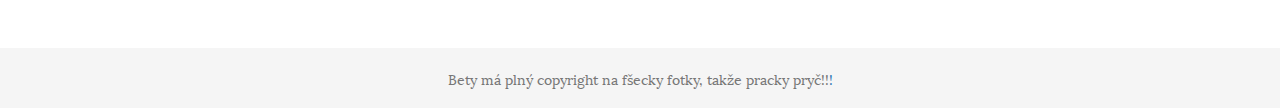
==== commit d4b9e9fe: "Visual changes" ====
--- a/index.html
+++ b/index.html
@@ -55,7 +55,7 @@
             <p>
                 S radostí vás chceme pozvat na náš svatební obřad do <b>baziliky Navštívení Panny Marie v Hejnicích</b>
                 v pátek
-                <b>1.9. 2017</b>.
+                <b>1. 9. 2017</b>.
             </p>
             <p>
                 Na těchto webových stránkách jsme pro vás shromáždili veškeré možné informace, které vám pomohou s námi
@@ -294,7 +294,7 @@
 
 <footer class="footer">
     <div class="container">
-        <p class="text-muted">Bety má plný copyright na fšecky fotky, takže pracky pryč<a href="secret.html">!!!</a></p>
+        <p class="text-muted">Bety má plný copyright na fšecky fotky, takže pracky pryč!!<a href="secret.html">!</a></p>
     </div>
 </footer>
 
--- a/css/custom.css
+++ b/css/custom.css
@@ -28,8 +28,13 @@
     text-align: center;
 }
 
+.dl-horizontal dt {
+    width: 140px;
+}
+
 .dl-horizontal dd {
     text-align: left;
+    margin-left: 150px;
 }
 
 .affix {
@@ -45,6 +50,17 @@
     position: relative;
     top: 50px;
 }
+
+.navbar .navbar-nav {
+    display: inline-block;
+    float: none;
+    vertical-align: top;
+}
+
+.navbar .navbar-collapse {
+    text-align: center;
+}
+
 
 .content {
     padding-top: 50px;
@@ -83,4 +99,4 @@
 
 .container .text-muted {
     margin: 20px 0;
-}
+}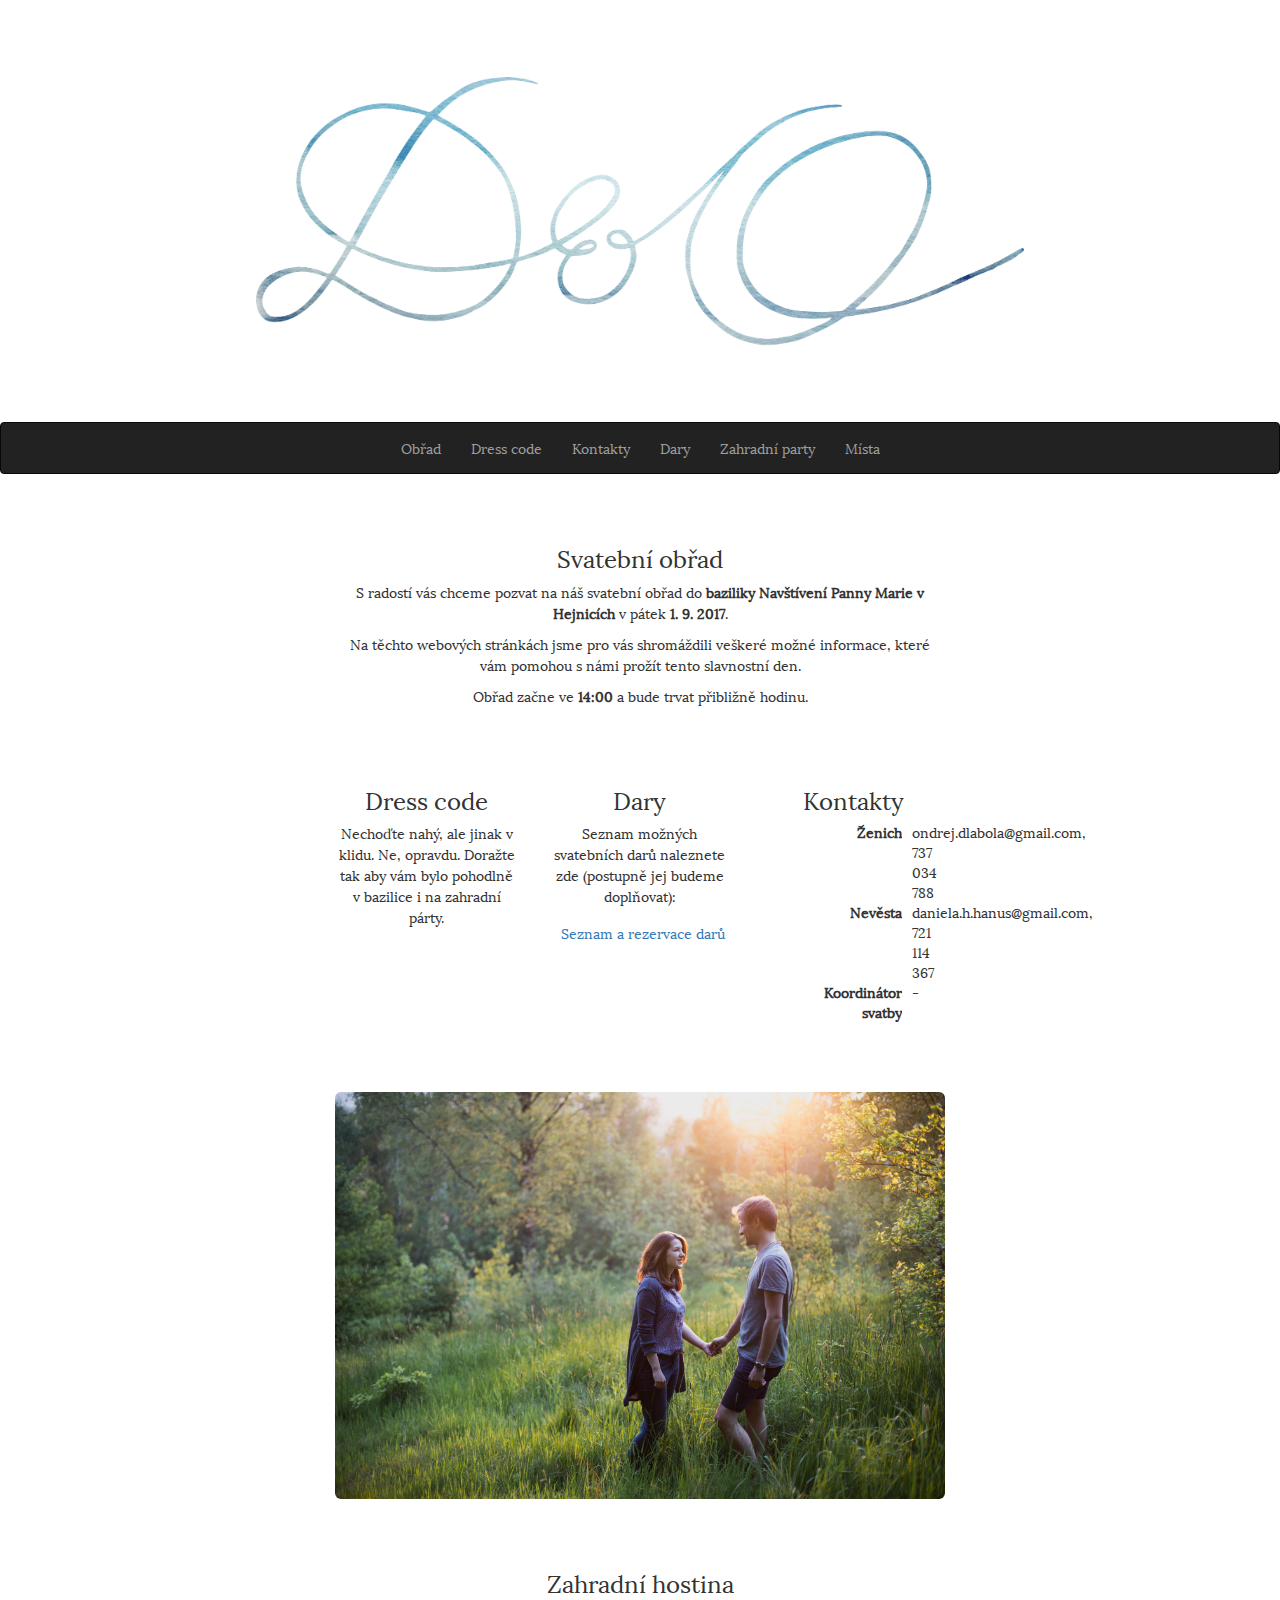
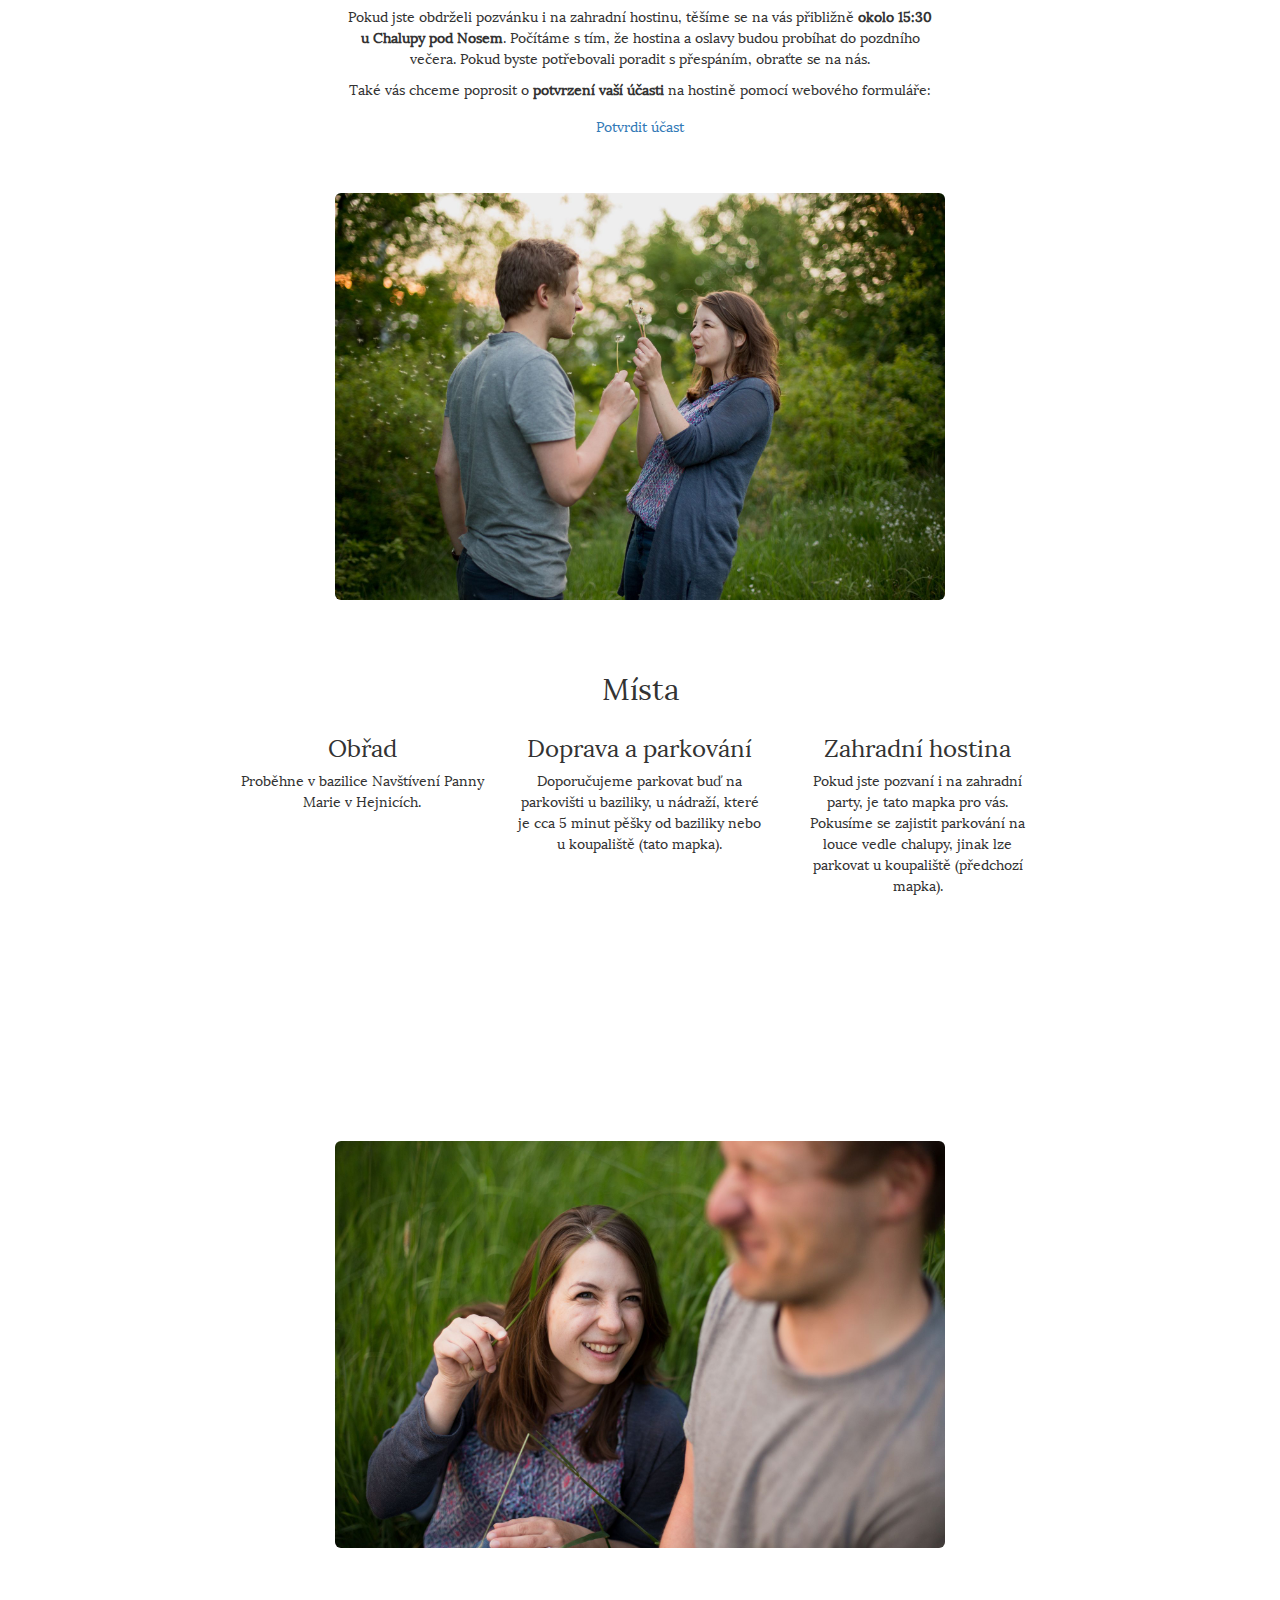
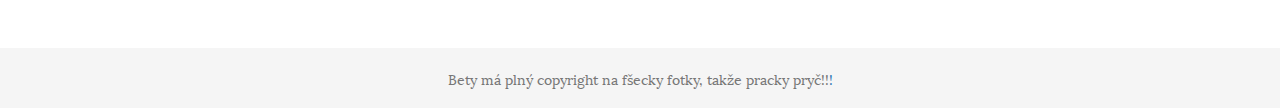
==== commit 11063881: "Affix menu fix" ====
--- a/index.html
+++ b/index.html
@@ -11,18 +11,19 @@
     <script src="https://maxcdn.bootstrapcdn.com/bootstrap/3.3.7/js/bootstrap.min.js"></script>
 
     <script src="https://api.mapy.cz/loader.js"></script>
-    <script>Loader.load()</script>
+    <script src="javascript/index.js"></script>
+    <script>Loader.load();</script>
 
 </head>
 <body data-spy="scroll" data-target=".navbar" data-offset="50">
 
-<div class="container-fluid">
+<header class="container-fluid">
     <div class="row">
         <div class="col-sm-12 header-bg"></div>
     </div>
-</div>
-
-<nav class="navbar navbar-inverse" data-spy="affix" data-offset-top="0">
+</header>
+
+<nav id="navigation" class="navbar navbar-inverse" data-spy="affix" data-offset-top="0">
     <div class="container-fluid">
         <div class="navbar-header">
             <button type="button" class="navbar-toggle" data-toggle="collapse" data-target="#menu">
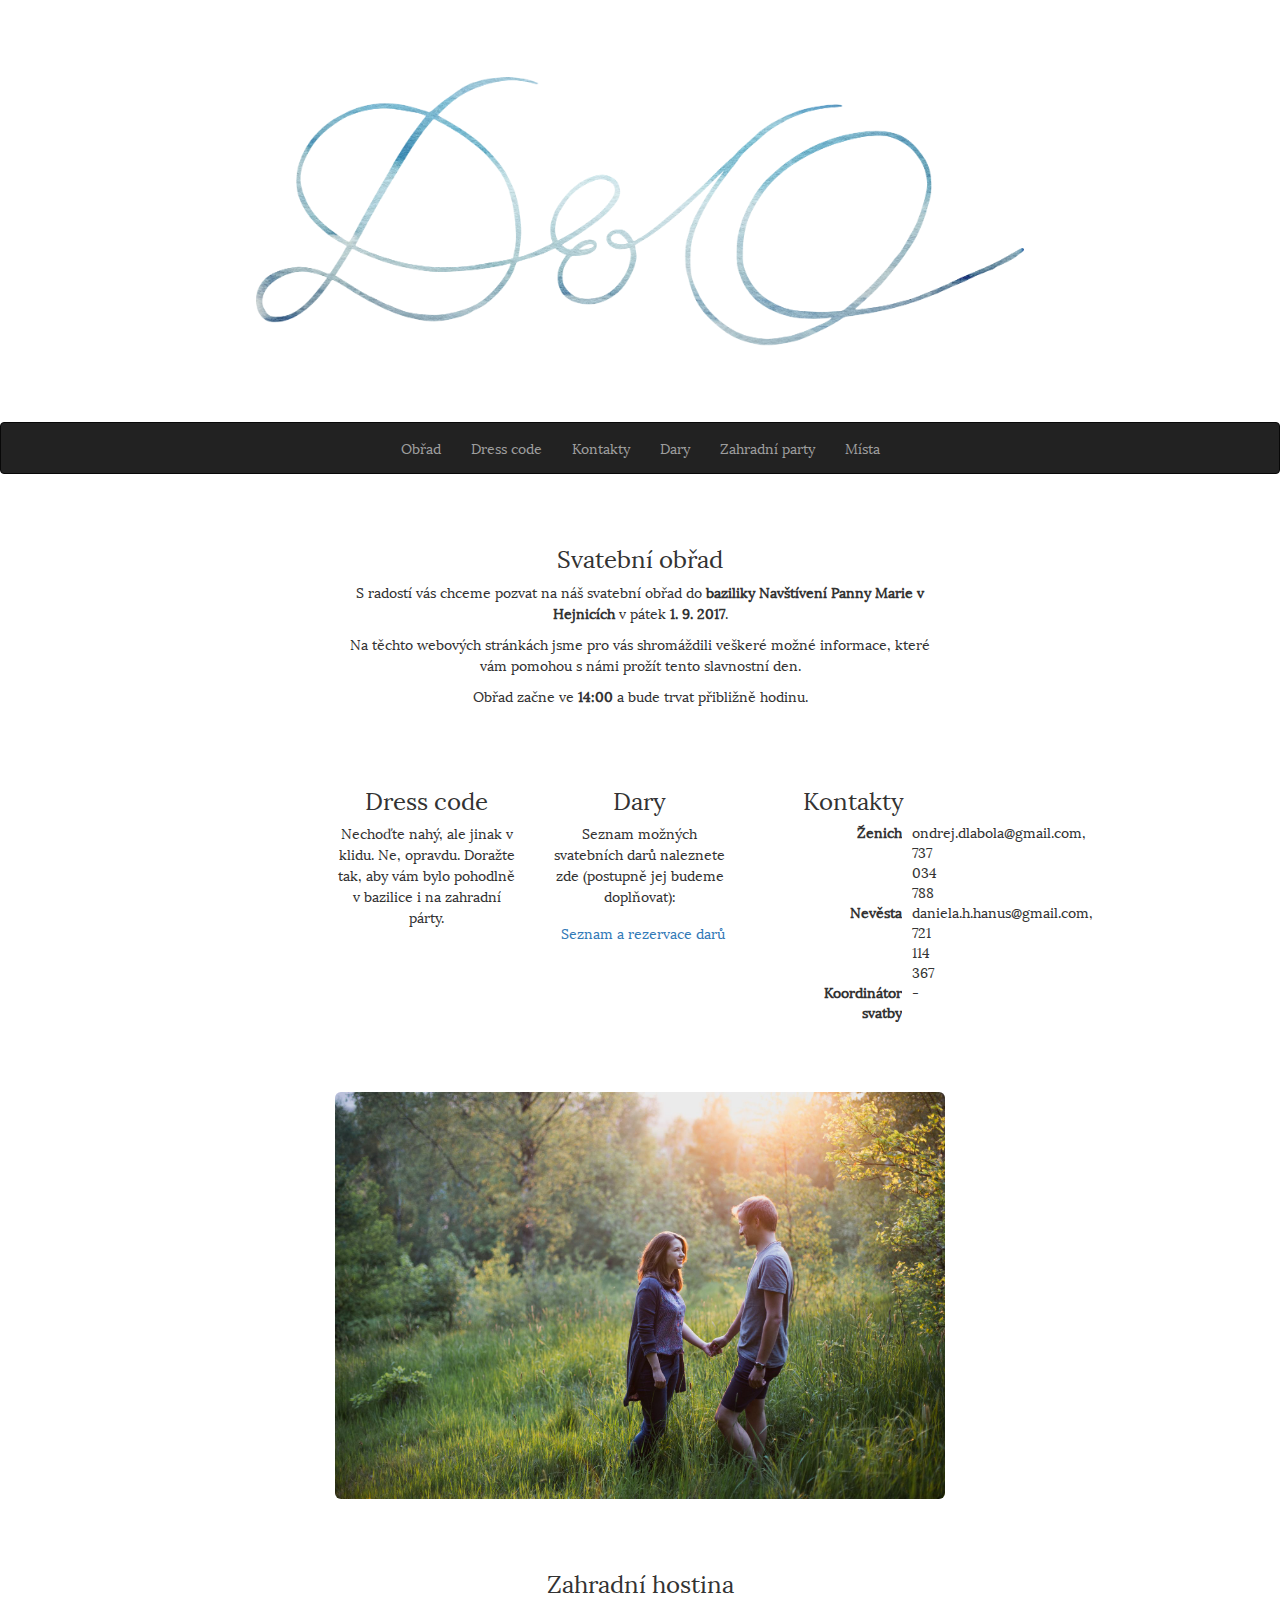
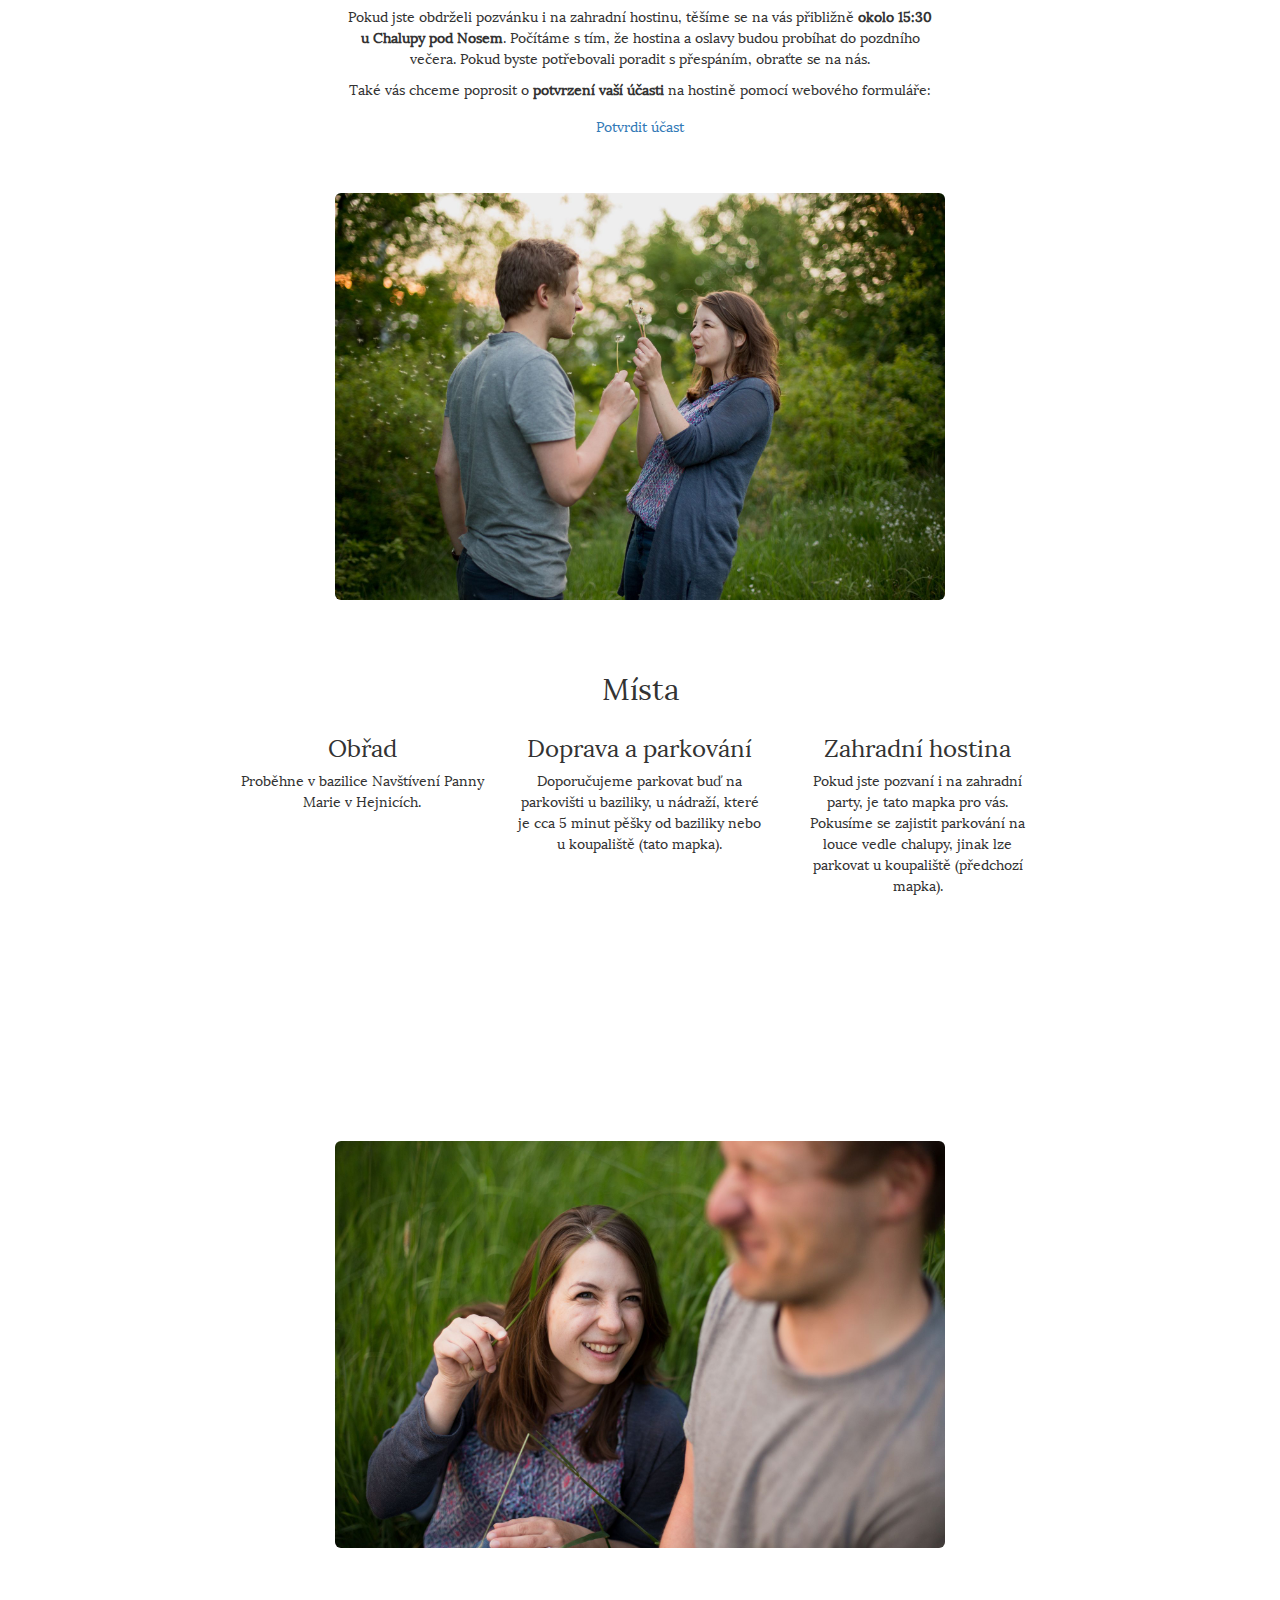
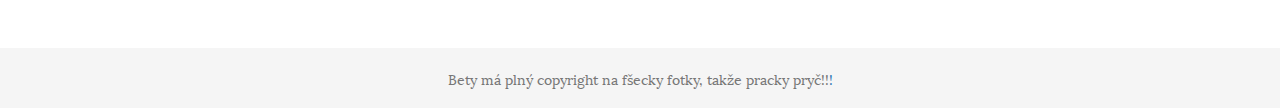
==== commit 33b068c6: "Minor text changes" ====
--- a/index.html
+++ b/index.html
@@ -79,7 +79,7 @@
         <div id="dress-code" class="col-sm-2">
             <h3>Dress code</h3>
             <p class="text-center">
-                Nechoďte nahý, ale jinak v klidu. Ne, opravdu. Doražte tak aby vám bylo pohodlně v bazilice i na
+                Nechoďte nahý, ale jinak v klidu. Ne, opravdu. Doražte tak, aby vám bylo pohodlně v bazilice i na
                 zahradní párty.
             </p>
         </div>
@@ -88,9 +88,7 @@
             <p class="text-center">
                 Seznam možných svatebních darů naleznete zde (postupně jej budeme doplňovat):
             </p>
-            <a href="https://www.beremese.cz/wedding_registry/9ls48k8/" class="btn btn-link" role="button" target="_blank">Seznam
-                a
-                rezervace darů</a>
+            <a href="https://www.beremese.cz/wedding_registry/9ls48k8/" class="btn btn-link" role="button" target="_blank">Seznam a rezervace darů</a>
         </div>
         <div id="contacts" class="col-sm-2">
             <h3>Kontakty</h3>
@@ -169,8 +167,8 @@
                     <br/>
                     <br/>
                 </p>
-                <div class="embed-responsive embed-responsive-4by3">
-                    <iframe src="https://api.mapy.cz/frame?params=%7B%22x%22%3A15.182557798004154%2C%22y%22%3A50.87543993093977%2C%22base%22%3A%2227%22%2C%22layers%22%3A%5B%5D%2C%22zoom%22%3A16%2C%22url%22%3A%22https%3A%2F%2Fmapy.cz%2Fs%2F1PWFK%22%2C%22mark%22%3A%7B%22x%22%3A%2215.182557798004154%22%2C%22y%22%3A%2250.87543993093977%22%2C%22title%22%3A%2250.8754400N%2C%2015.1825578E%22%7D%2C%22overview%22%3Afalse%7D&amp;width=400&amp;height=280&amp;lang=cs"
+                <div class="embed-responsive embed-responsive-4by3 embed-container maps">
+                    <iframe style="pointer-events: none;" src="https://api.mapy.cz/frame?params=%7B%22x%22%3A15.182557798004154%2C%22y%22%3A50.87543993093977%2C%22base%22%3A%2227%22%2C%22layers%22%3A%5B%5D%2C%22zoom%22%3A16%2C%22url%22%3A%22https%3A%2F%2Fmapy.cz%2Fs%2F1PWFK%22%2C%22mark%22%3A%7B%22x%22%3A%2215.182557798004154%22%2C%22y%22%3A%2250.87543993093977%22%2C%22title%22%3A%2250.8754400N%2C%2015.1825578E%22%7D%2C%22overview%22%3Afalse%7D&amp;width=400&amp;height=280&amp;lang=cs"
                             width="380" height="280" style="border:none" frameBorder="0"></iframe>
                 </div>
             </div>
@@ -181,8 +179,8 @@
                     baziliky nebo u koupaliště (tato mapka).
                     <br/>
                 </p>
-                <div class="embed-responsive embed-responsive-4by3">
-                    <iframe src="https://api.mapy.cz/frame?params=%7B%22x%22%3A15.185529685592655%2C%22y%22%3A50.87555840554032%2C%22base%22%3A%2227%22%2C%22layers%22%3A%5B%5D%2C%22zoom%22%3A16%2C%22url%22%3A%22https%3A%2F%2Fmapy.cz%2Fs%2F1PWHL%22%2C%22mark%22%3A%7B%22x%22%3A%2215.187825656509403%22%2C%22y%22%3A%2250.87579873880292%22%2C%22title%22%3A%2250.8757986N%2C%2015.1878256E%22%7D%2C%22overview%22%3Afalse%7D&amp;width=400&amp;height=280&amp;lang=cs"
+                <div class="embed-responsive embed-responsive-4by3 embed-container maps">
+                    <iframe style="pointer-events: none;" src="https://api.mapy.cz/frame?params=%7B%22x%22%3A15.185529685592655%2C%22y%22%3A50.87555840554032%2C%22base%22%3A%2227%22%2C%22layers%22%3A%5B%5D%2C%22zoom%22%3A16%2C%22url%22%3A%22https%3A%2F%2Fmapy.cz%2Fs%2F1PWHL%22%2C%22mark%22%3A%7B%22x%22%3A%2215.187825656509403%22%2C%22y%22%3A%2250.87579873880292%22%2C%22title%22%3A%2250.8757986N%2C%2015.1878256E%22%7D%2C%22overview%22%3Afalse%7D&amp;width=400&amp;height=280&amp;lang=cs"
                             width="380" height="280" style="border:none" frameBorder="0"></iframe>
                 </div>
             </div>
@@ -192,8 +190,8 @@
                     Pokud jste pozvaní i na zahradní party, je tato mapka pro vás. Pokusíme se zajistit parkování na
                     louce vedle chalupy, jinak lze parkovat u koupaliště (předchozí mapka).
                 </p>
-                <div class="embed-responsive embed-responsive-4by3">
-                    <iframe src="https://api.mapy.cz/frame?params=%7B%22x%22%3A15.194311237907414%2C%22y%22%3A50.87183815936264%2C%22base%22%3A%2227%22%2C%22layers%22%3A%5B%5D%2C%22zoom%22%3A16%2C%22url%22%3A%22https%3A%2F%2Fmapy.cz%2Fs%2F1PWI7%22%2C%22mark%22%3A%7B%22x%22%3A%2215.194686747169499%22%2C%22y%22%3A%2250.8714894768473%22%2C%22title%22%3A%22Z%C3%A1ti%C5%A1%C3%AD%20186%2C%20Hejnice%22%7D%2C%22overview%22%3Afalse%7D&amp;width=400&amp;height=280&amp;lang=cs"
+                <div class="embed-responsive embed-responsive-4by3 embed-container maps">
+                    <iframe style="pointer-events: none;" src="https://api.mapy.cz/frame?params=%7B%22x%22%3A15.194311237907414%2C%22y%22%3A50.87183815936264%2C%22base%22%3A%2227%22%2C%22layers%22%3A%5B%5D%2C%22zoom%22%3A16%2C%22url%22%3A%22https%3A%2F%2Fmapy.cz%2Fs%2F1PWI7%22%2C%22mark%22%3A%7B%22x%22%3A%2215.194686747169499%22%2C%22y%22%3A%2250.8714894768473%22%2C%22title%22%3A%22Z%C3%A1ti%C5%A1%C3%AD%20186%2C%20Hejnice%22%7D%2C%22overview%22%3Afalse%7D&amp;width=400&amp;height=280&amp;lang=cs"
                             width="380" height="280" style="border:none" frameBorder="0"></iframe>
                 </div>
             </div>
@@ -240,7 +238,7 @@
                 <div class="modal-body">
 
                     <div class="form-group">
-                        <label for="entry_1836732731">Vaše jméno</label>
+                        <label for="entry_1836732731">Vaše jméno (a příjmení)</label>
                         <input type="text" name="entry.1836732731" value="" class="" id="entry_1836732731" dir="auto"
                                placeholder="Jméno">
                     </div>
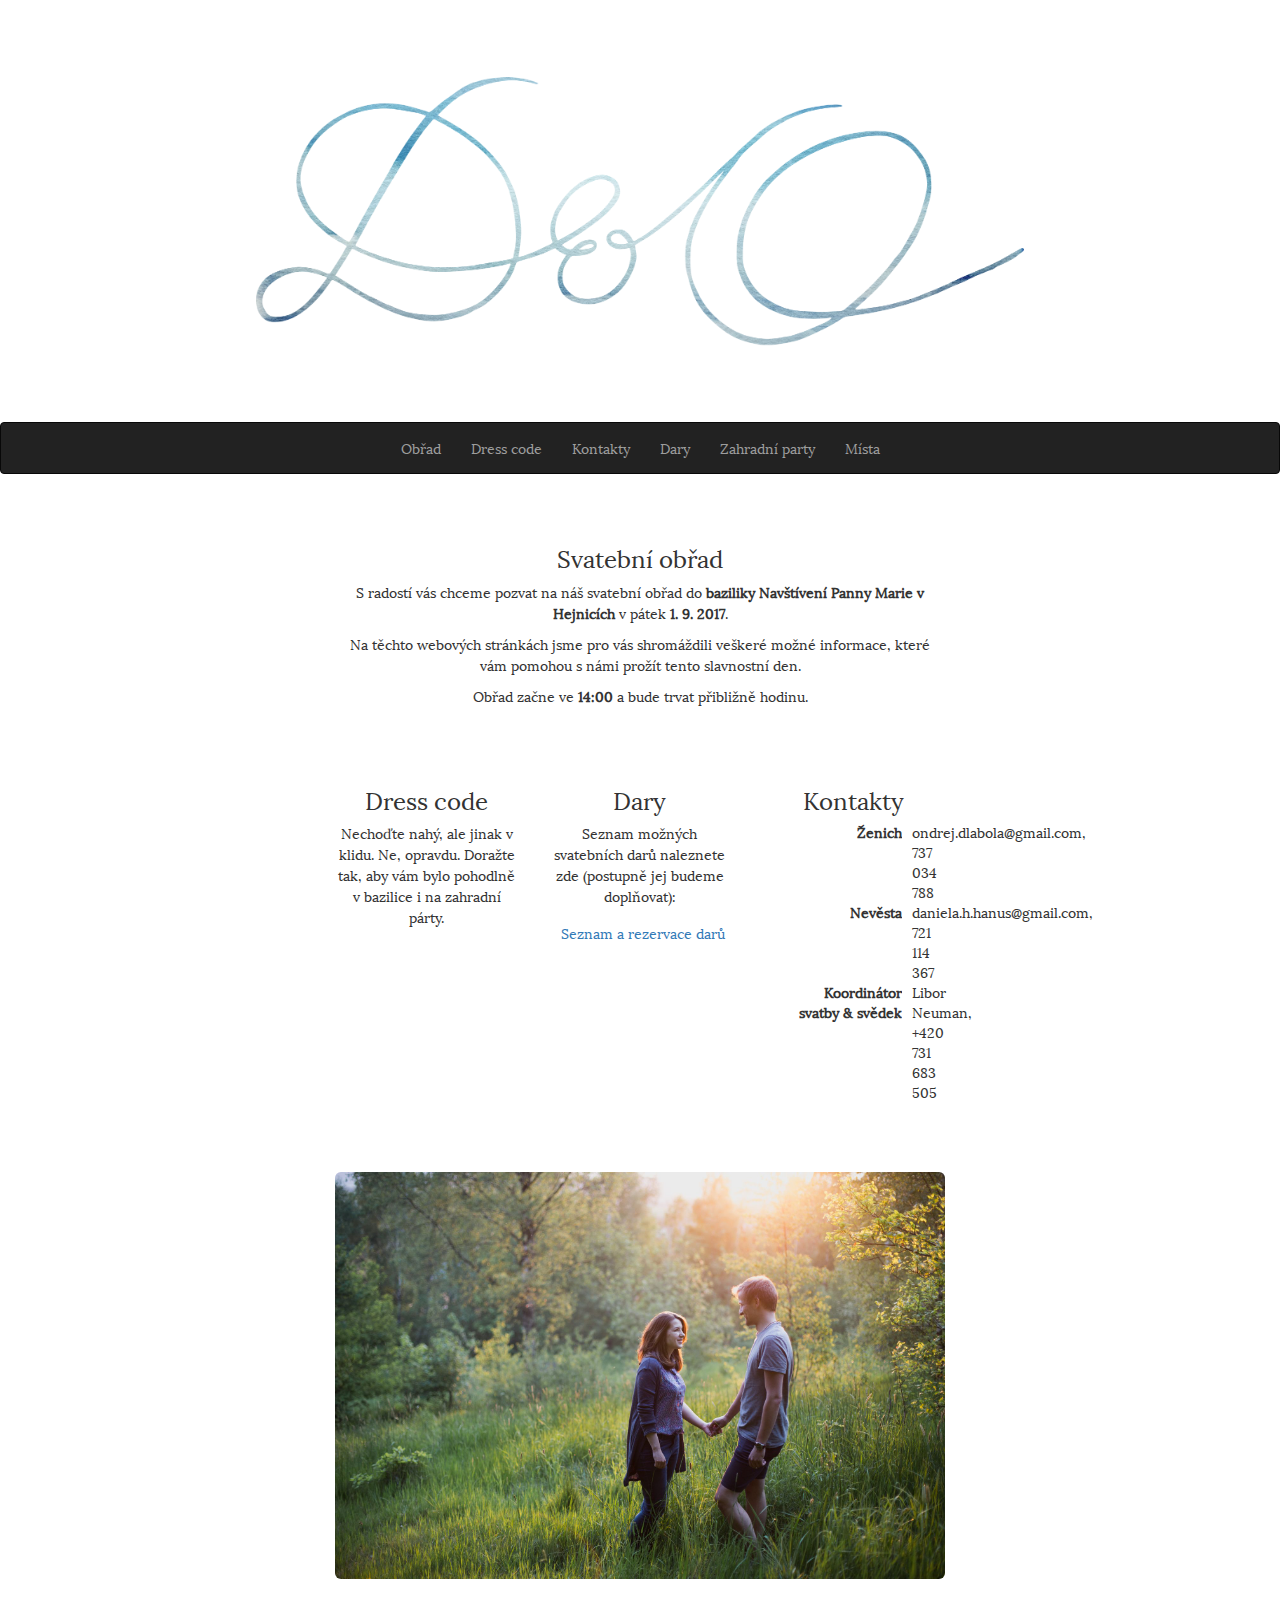
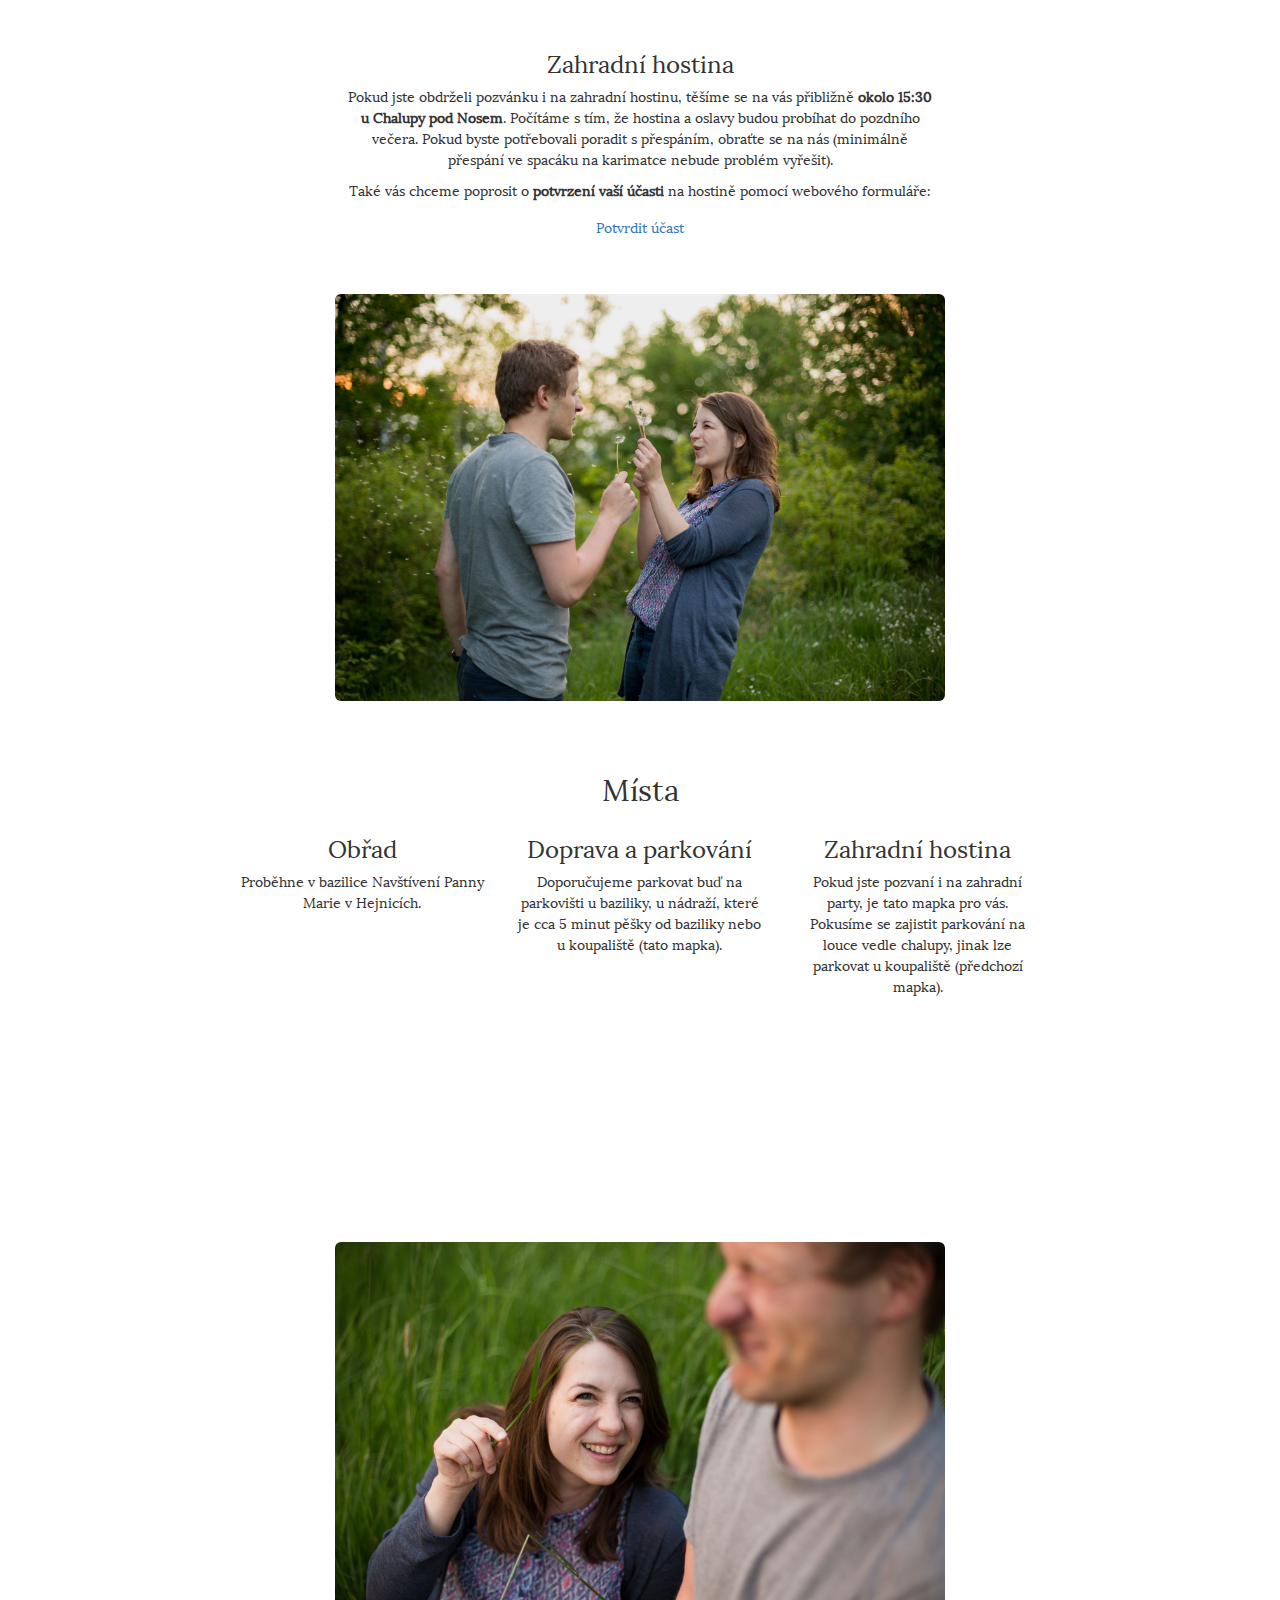
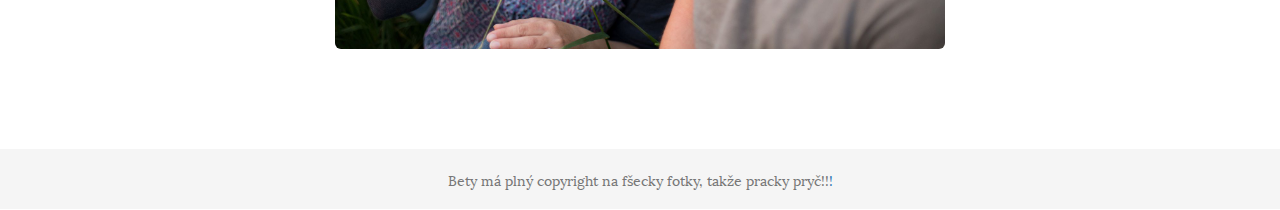
==== commit 7b4dcd6f: "Additional info" ====
--- a/index.html
+++ b/index.html
@@ -99,8 +99,8 @@
                 <dt>Nevěsta</dt>
                 <dd>daniela.h.hanus@gmail.com, 721 114 367</dd>
 
-                <dt>Koordinátor<br/>svatby</dt>
-                <dd>-</dd>
+                <dt>Koordinátor<br/>svatby & svědek</dt>
+                <dd>Libor Neuman, +420 731 683 505</dd>
             </dl>
         </div>
         <div class="col-sm-3">
@@ -128,7 +128,7 @@
         <p>
             Pokud jste obdrželi pozvánku i na zahradní hostinu, těšíme se na vás přibližně <b>okolo 15:30 u Chalupy pod
             Nosem</b>. Počítáme s tím, že hostina a oslavy budou probíhat do pozdního večera. Pokud byste potřebovali
-            poradit s přespáním, obraťte se na nás.
+            poradit s přespáním, obraťte se na nás (minimálně přespání ve spacáku na karimatce nebude problém vyřešit).
         </p>
         <p>
             Také vás chceme poprosit o <b>potvrzení vaší účasti</b> na hostině pomocí webového formuláře:
